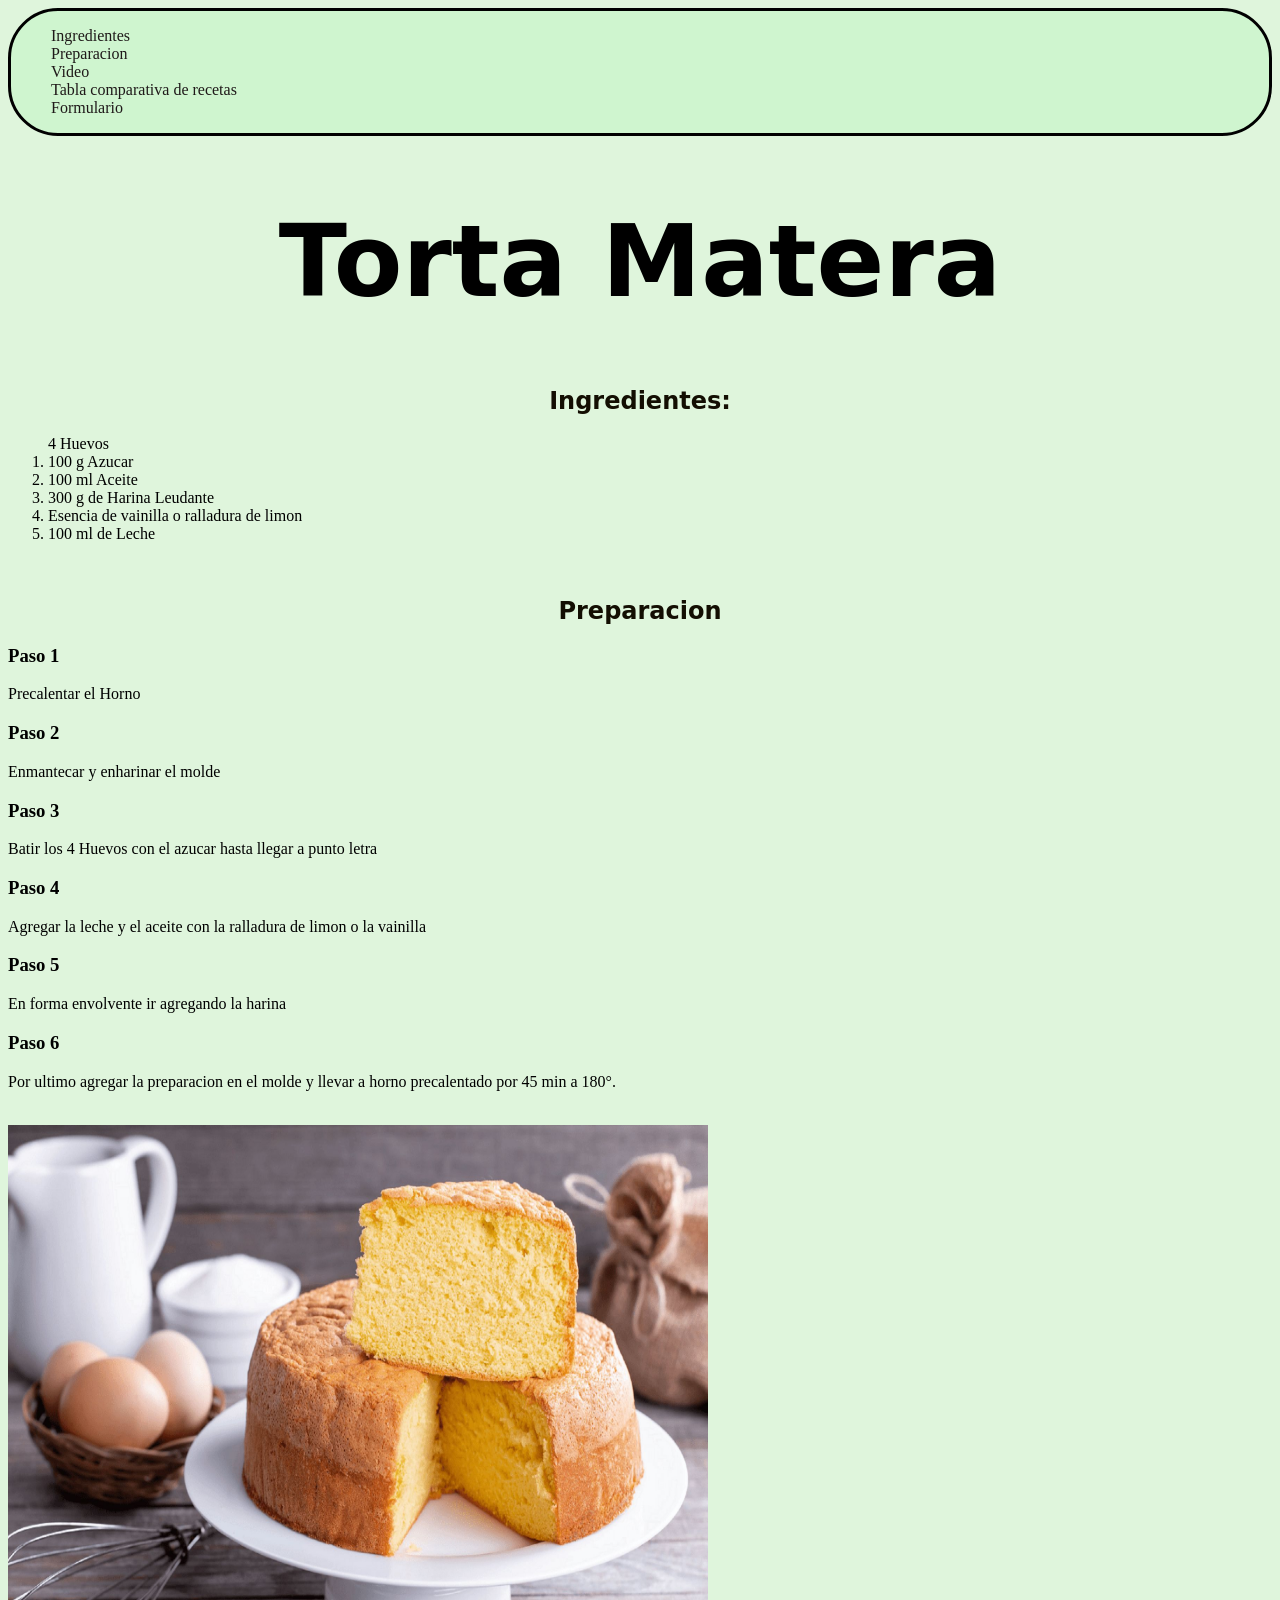
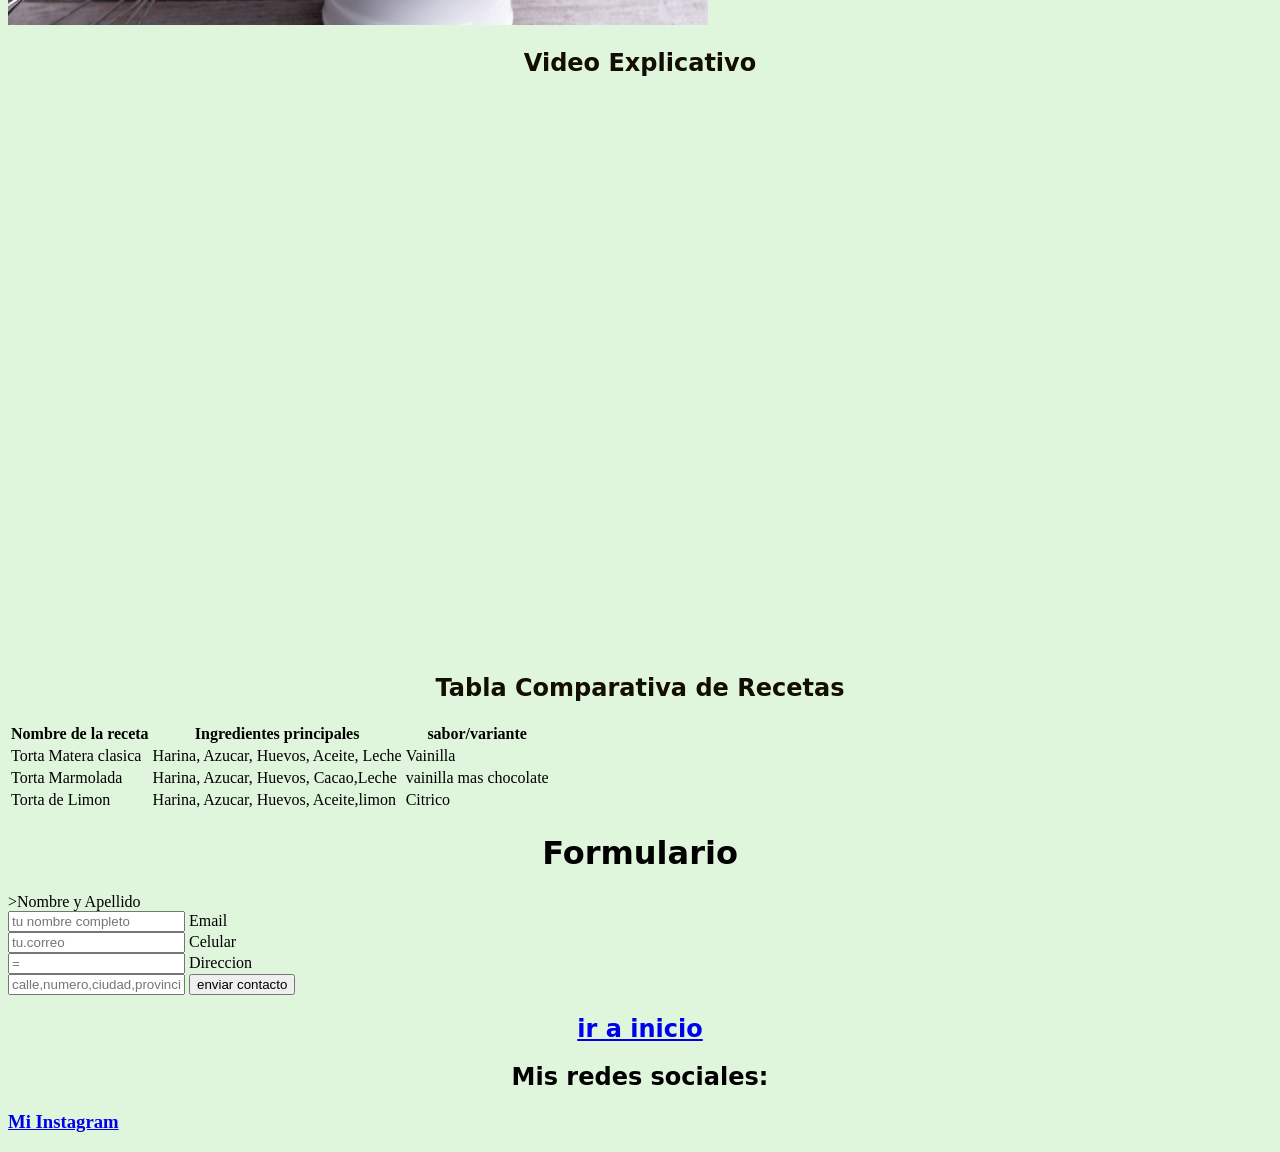
==== index.html @ 9e8b5de4 "feat: estilisacion del nav" ====
<!DOCTYPE html>
<html lang="en">
<head>
    <meta charset="UTF-8">
    <meta name="viewport" content="width=device-width, initial-scale=1.0">
    <title>Antojitos</title>
    <link rel="stylesheet"href="style.css">
       <link rel="preconnect" href="https://fonts.googleapis.com">
<link rel="preconnect" href="https://fonts.gstatic.com" crossorigin>
<link href="https://fonts.googleapis.com/css2?family=Manrope:wght@200..800&display=swap" rel="stylesheet">

</head>
<body>
    <header id="Ini">
        <nav class="lista">
        <ul>
            <li><a href="#ingredientes">Ingredientes</a></li>
            <li><a href="#paso1">Preparacion</a></li>
            <li><a href="#video">Video</a></li>
            <li><a href="#tabla">Tabla comparativa de recetas</a></li>
            <li><a href="#formulario">Formulario</a></li>
           

        </ul>
    </nav>
    </header>

    <main>
        <h1 class="TM">Torta Matera</h1>
        <section id="Ingredientes">
            <h2>
                Ingredientes:
            </h2>
            <ol
                <li>
                    4 Huevos
                </li>
                <li>
                    100 g Azucar
                </li>
                <li>
                    100 ml Aceite
                </li>
                <li>
                    300 g de Harina Leudante
                </li>
                <li> 
                     Esencia de vainilla o ralladura de limon
                </li>
                <li>
                    100 ml de Leche
                </li>
            </ol>

        </section> 
        <br>
        <section id="Paso1">
            <h2>Preparacion</h2>
            <h3>Paso 1</h3>
            <p>
                Precalentar el Horno
            </p>
            <h3>Paso 2</h3>
            <p>
                Enmantecar y enharinar el molde
            </p>
            <h3>Paso 3</h3>
            <p>
                Batir los 4 Huevos con el azucar hasta llegar a punto letra
            </p>
            <h3>Paso 4</h3>
            <p>
                Agregar la leche y el aceite con la ralladura de limon o la vainilla
            </p>
            <h3>Paso 5</h3>
            <p>
                En forma envolvente ir agregando la harina
            </p>
            <h3>Paso 6</h3>
            <p>
                Por ultimo agregar la preparacion en el molde y llevar a horno precalentado por 45 min a 180°. 
            </p>
            <br> 
            <img src="imagenes/torta matera.jpg" alt="imagen de torta matera" width="700" height="500">
        </section>

        <section id="Video">
            <H2>Video Explicativo</H2>
            
            <iframe width="600" height="500" src="https://www.youtube.com/embed/2aUzrXgsaI8" title="Torta matera FACIL para el Dia del padre con pocos ingredientes" frameborder="0" allow="accelerometer; autoplay; clipboard-write; encrypted-media; gyroscope; picture-in-picture; web-share" referrerpolicy="strict-origin-when-cross-origin" allowfullscreen></iframe>
            <br><br><br><br>
        </section>
        <section id="Tabla">
            <h2> Tabla Comparativa de Recetas</h2>
            <table id="Tabla">
                <tr>
                <th>Nombre de la receta</th>
                <th>Ingredientes principales</th>
                <th>sabor/variante</th>
                </tr>
                <tr>
                <td>Torta Matera clasica</td>
                <td>Harina, Azucar, Huevos, Aceite, Leche</td>
                <td>Vainilla</td>
            </tr>
            <tr>
                <td>Torta Marmolada</td>
                <td>Harina, Azucar, Huevos, Cacao,Leche</td>
                <td>vainilla mas chocolate</td>
            </tr>
            <tr>
            <td>Torta de Limon</td>
            <td>Harina, Azucar, Huevos, Aceite,limon</td>
            <td>Citrico</td>
            </tr>
            </table>
        </section>
        <head> 
            <title>Formulario</title>
        </head>
        <body>
            <h1>Formulario</h1>
            <form action="#"method="post">
        
                ><label for="nombre_apellido">Nombre y Apellido</label><br>
                <input type="text"id="nombre_apellido" name="nombre_apellido" placeholder="tu nombre completo" requited>
        
                <label for="email">Email</label><br>
                <input type="email id="email" name="email" placeholder="tu.correo"@emplo.com" requered>
            
                <label for="celular">Celular</label><br>
                <input type="tel"id="celular" name="celular" placeholder="="ej:+5491112345678">
            
                <label for= "direccion">Direccion</label><br>
                <input type="text" id="=direccion" name="direccion" placeholder="calle,numero,ciudad,provincia">
            
            <input type="submit" value="enviar contacto">

    </form>
            </main>

        </body>
    

    <footer>
    
        <H2><a href="#Ini">ir a inicio</a></H2>
        <H2>Mis redes sociales:</H2>
        <H3><a href="https://www.instagram.com/natycsoto?igsh=Y2Ryb3FhNHZneHpi" target="_blan">Mi Instagram</a></H3>
      

    </footer>
    
</body>
</html>
---- style.css ----
:root {
--colorprimario: beige;
--colorfondo:rgb(223, 245, 220);
--letratitulo:system-ui, -apple-system, BlinkMacSystemFont, 'Segoe UI', Roboto, Oxygen, Ubuntu, Cantarell, 'Open Sans', 'Helvetica Neue', sans-serif

}

body{
    background-color:var(--colorfondo);/*usando la variable para el color de fondo*/
}
h1, h2 {
    color:black;
    text-align: center;
    font-family:var(--letratitulo);
}
main h2{
    color: rgb(19, 14, 2);
    font-family:var(--letratitulo);
}

h3{
    color: black;
    text-align:left;
}
  p{
    text-align:justify;
}

.TM { 
    font-family: "Manufacturing Consent", system-ui;
    text-align: center;
    font-size: 100px;
    
}

header {
    background-color:rgb(207, 245, 207);
    border-radius:  50px;
    border-style: solid;

}
.lista ul{
    color:#1f1919;
    list-style: none;

}
.lista li{
    color: #1f1919;
}
.lista a{
    text-decoration: none;
    color:#1f1919;

}
.lista a:hover {
    cursor: pointer;
    color: blue;
}
#Tabla th {
    border-color: blueviolet;
    border-width: 5px;

}
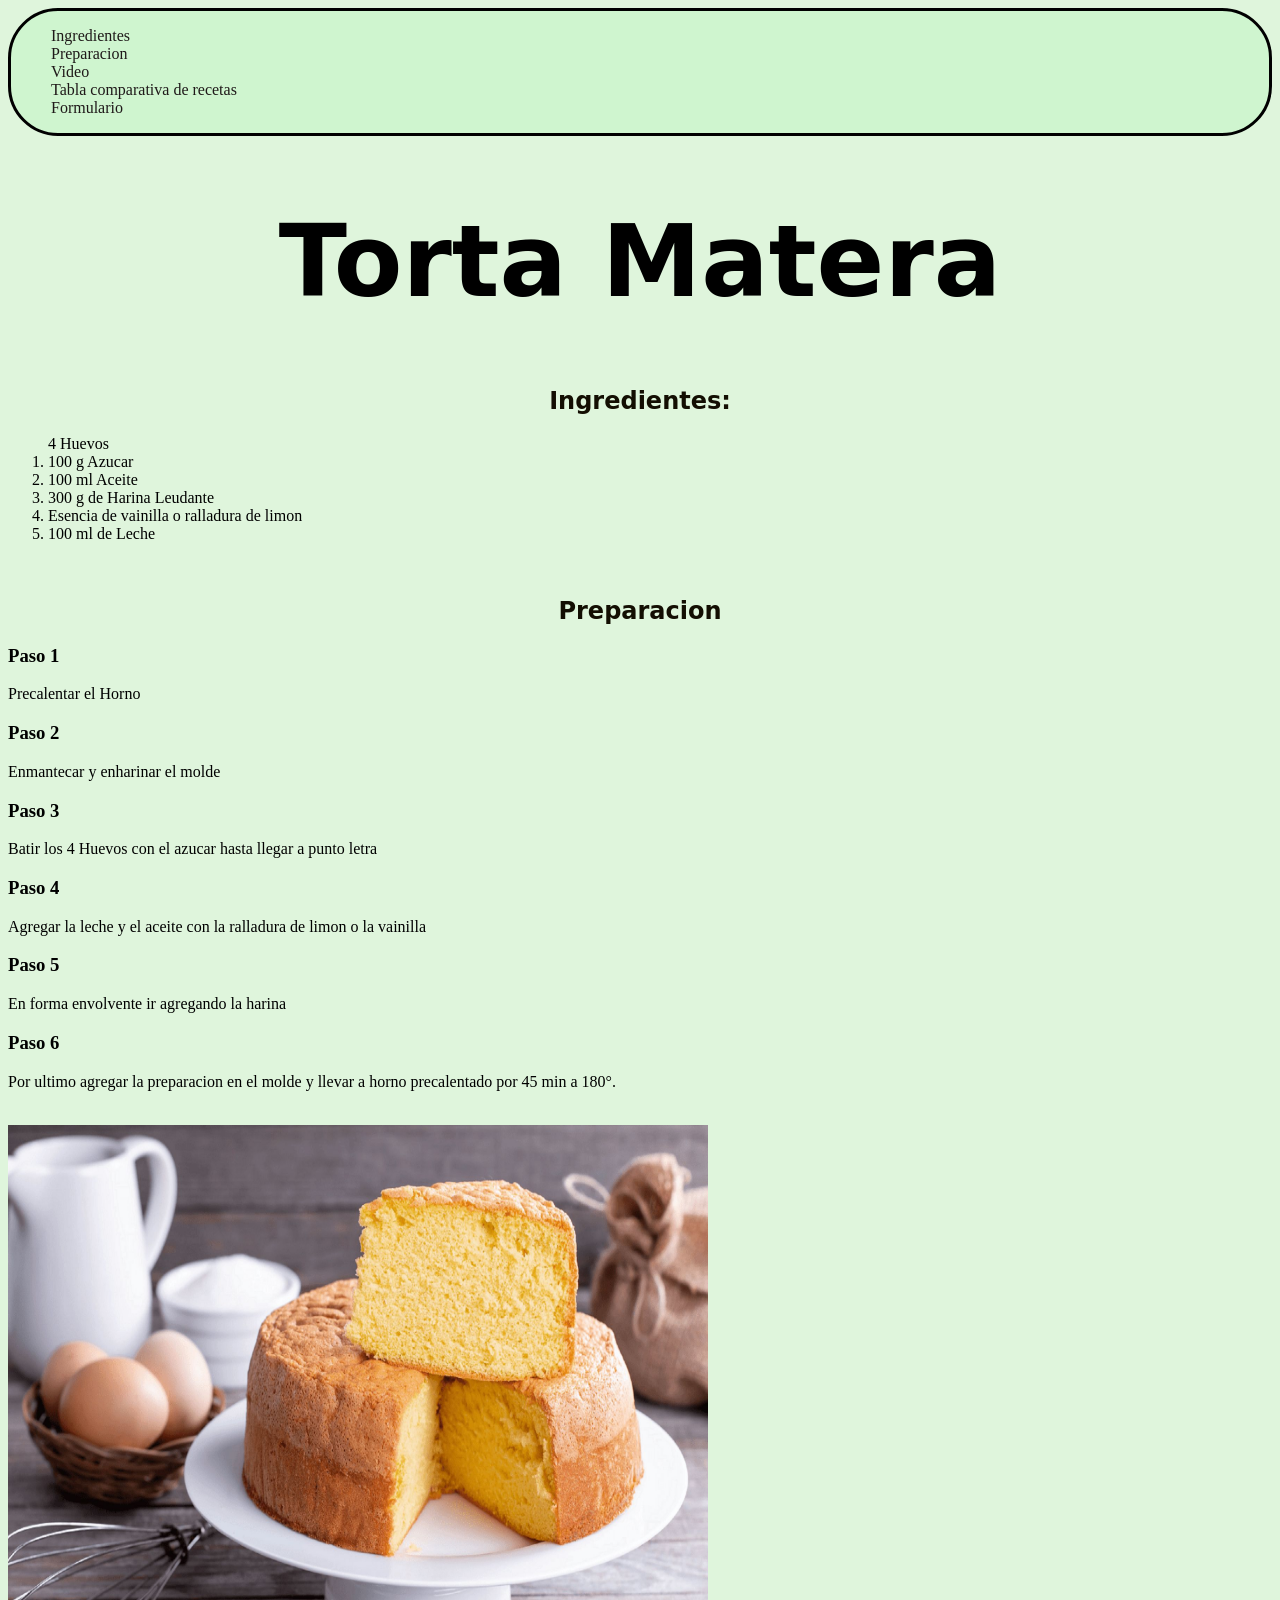
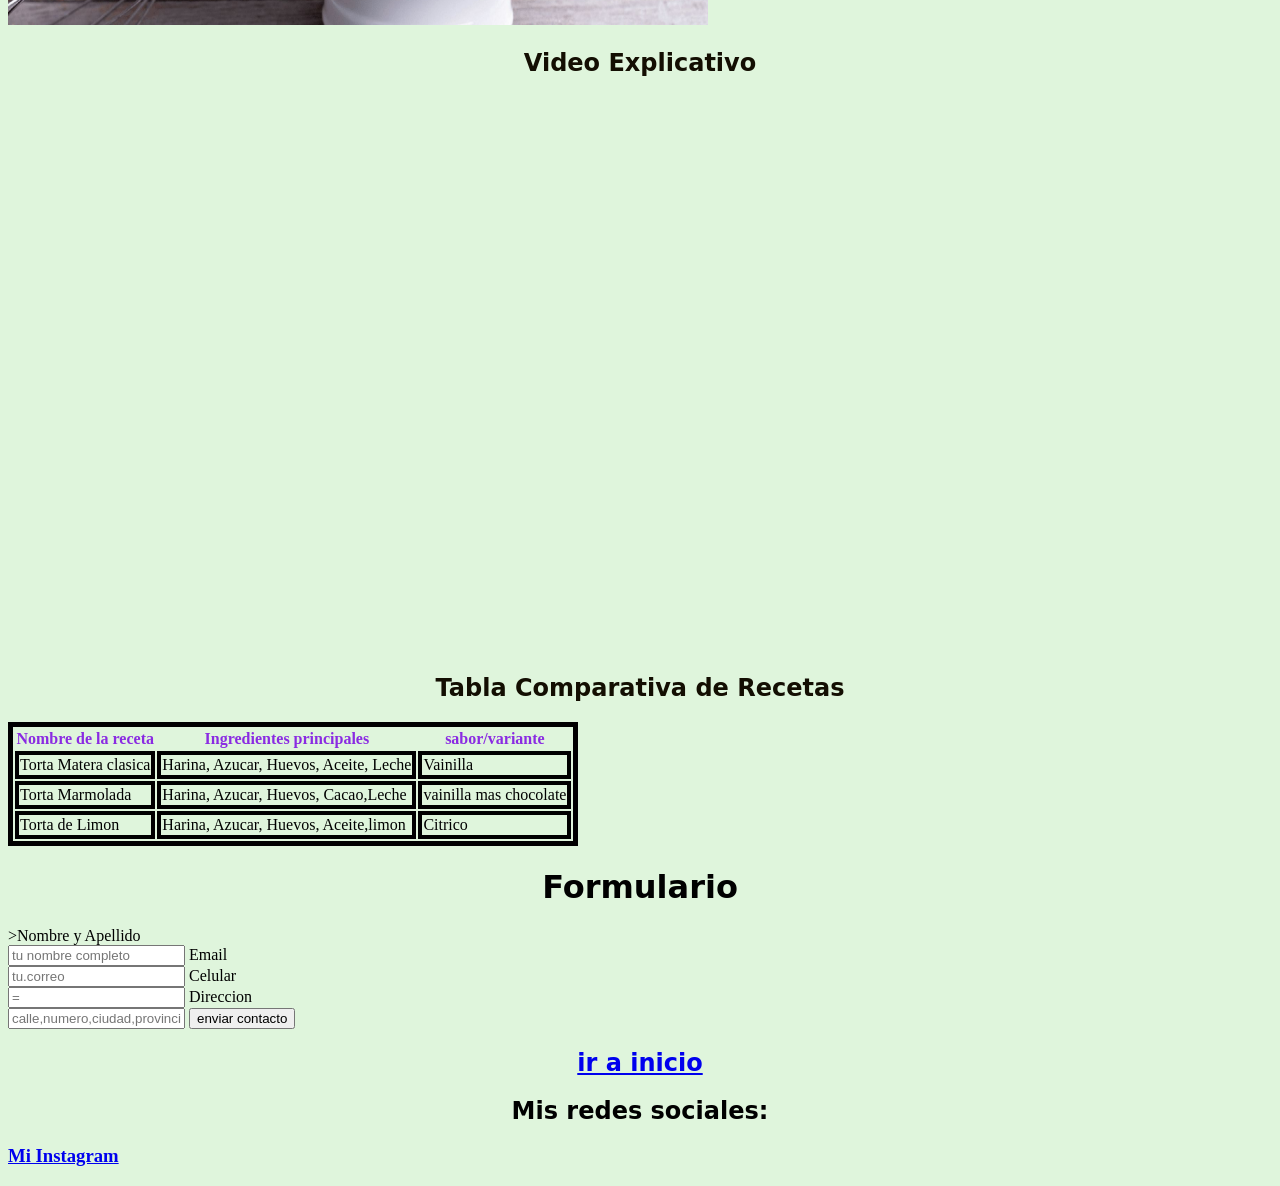
==== commit bc7d31a4: "feat:estilice tabla" ====
--- a/index.html
+++ b/index.html
@@ -94,7 +94,7 @@
         </section>
         <section id="Tabla">
             <h2> Tabla Comparativa de Recetas</h2>
-            <table id="Tabla">
+            <table id="tabla">
                 <tr>
                 <th>Nombre de la receta</th>
                 <th>Ingredientes principales</th>
--- a/style.css
+++ b/style.css
@@ -56,8 +56,18 @@
     cursor: pointer;
     color: blue;
 }
-#Tabla th {
-    border-color: blueviolet;
-    border-width: 5px;
+#tabla {
+    border-color: blue;
+    border:5px solid;
 
-}+}
+#tabla th{
+    color:blueviolet;
+    border: 5px;    
+}
+#tabla td,th{ 
+    border-bottom: 4px solid black;
+    border-top: 4px solid black;
+    border-left: 4px solid black;
+    border-right: 4px solid black;
+}
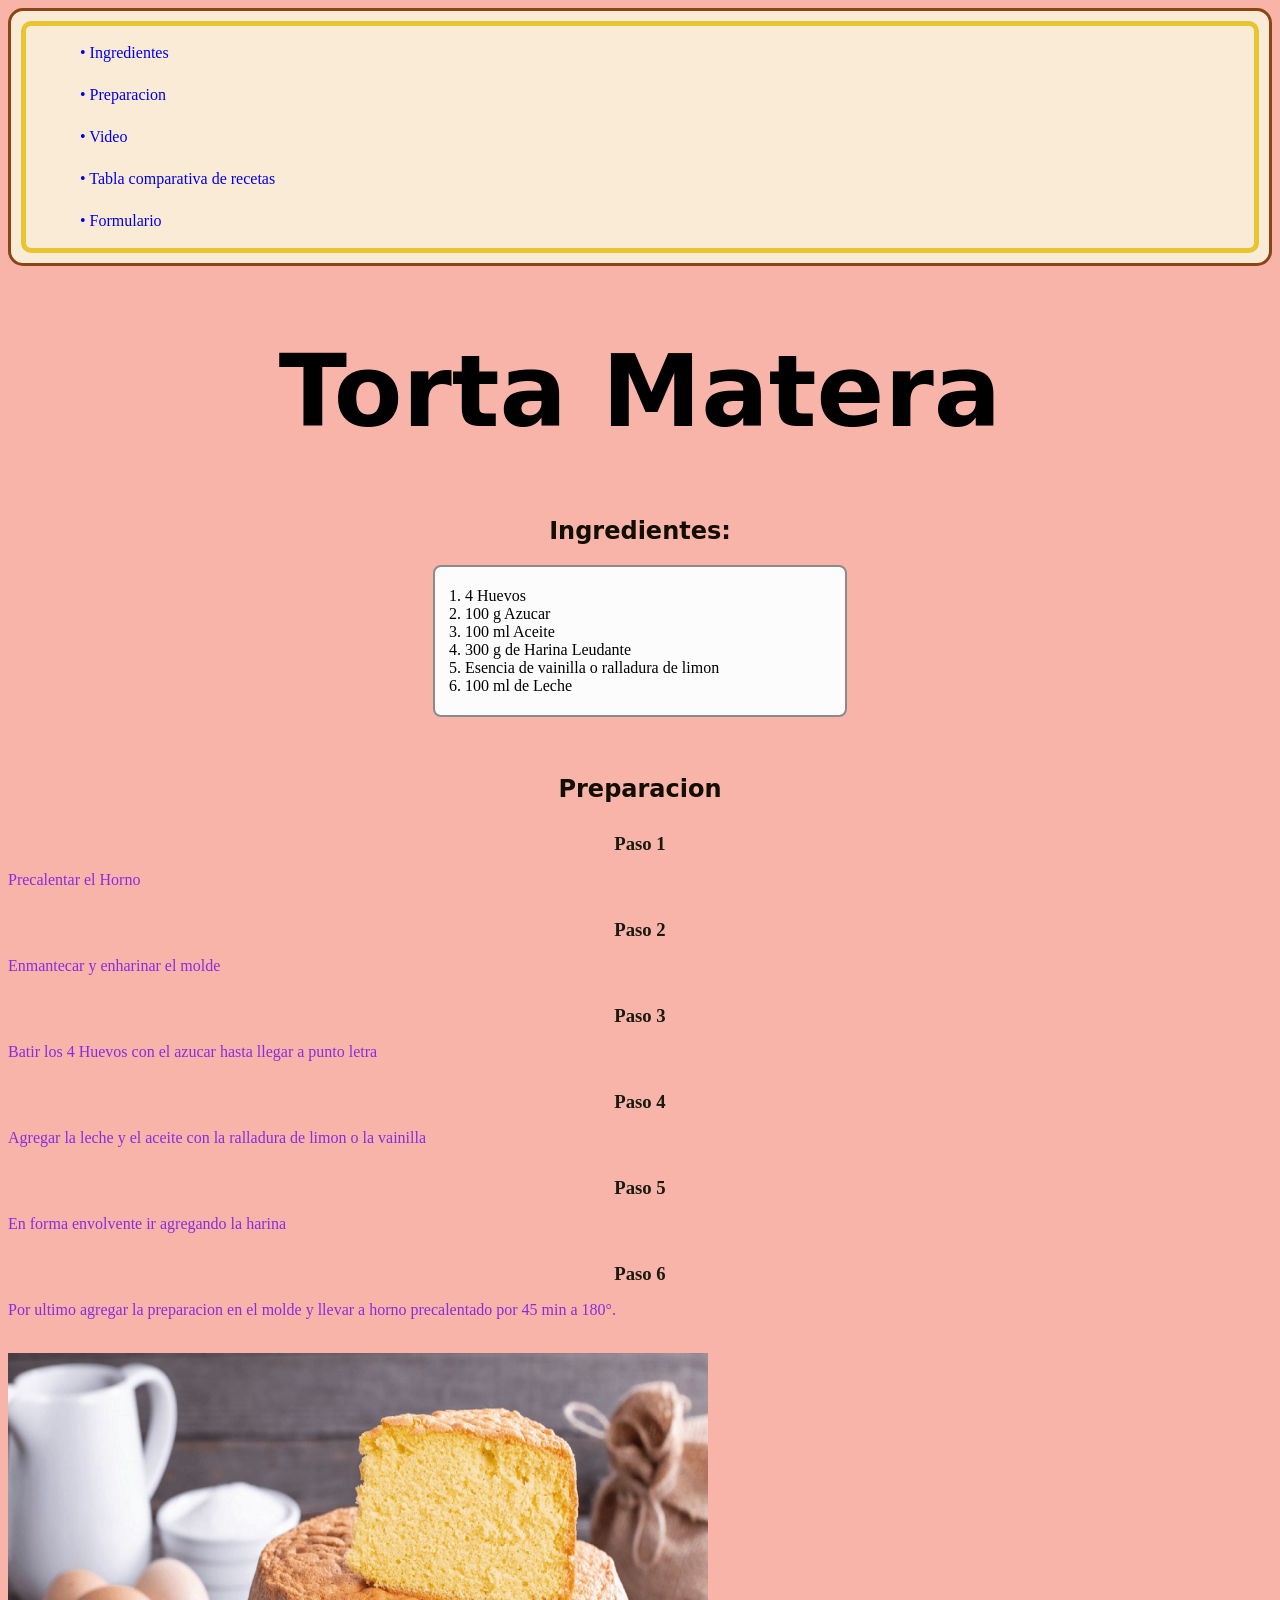
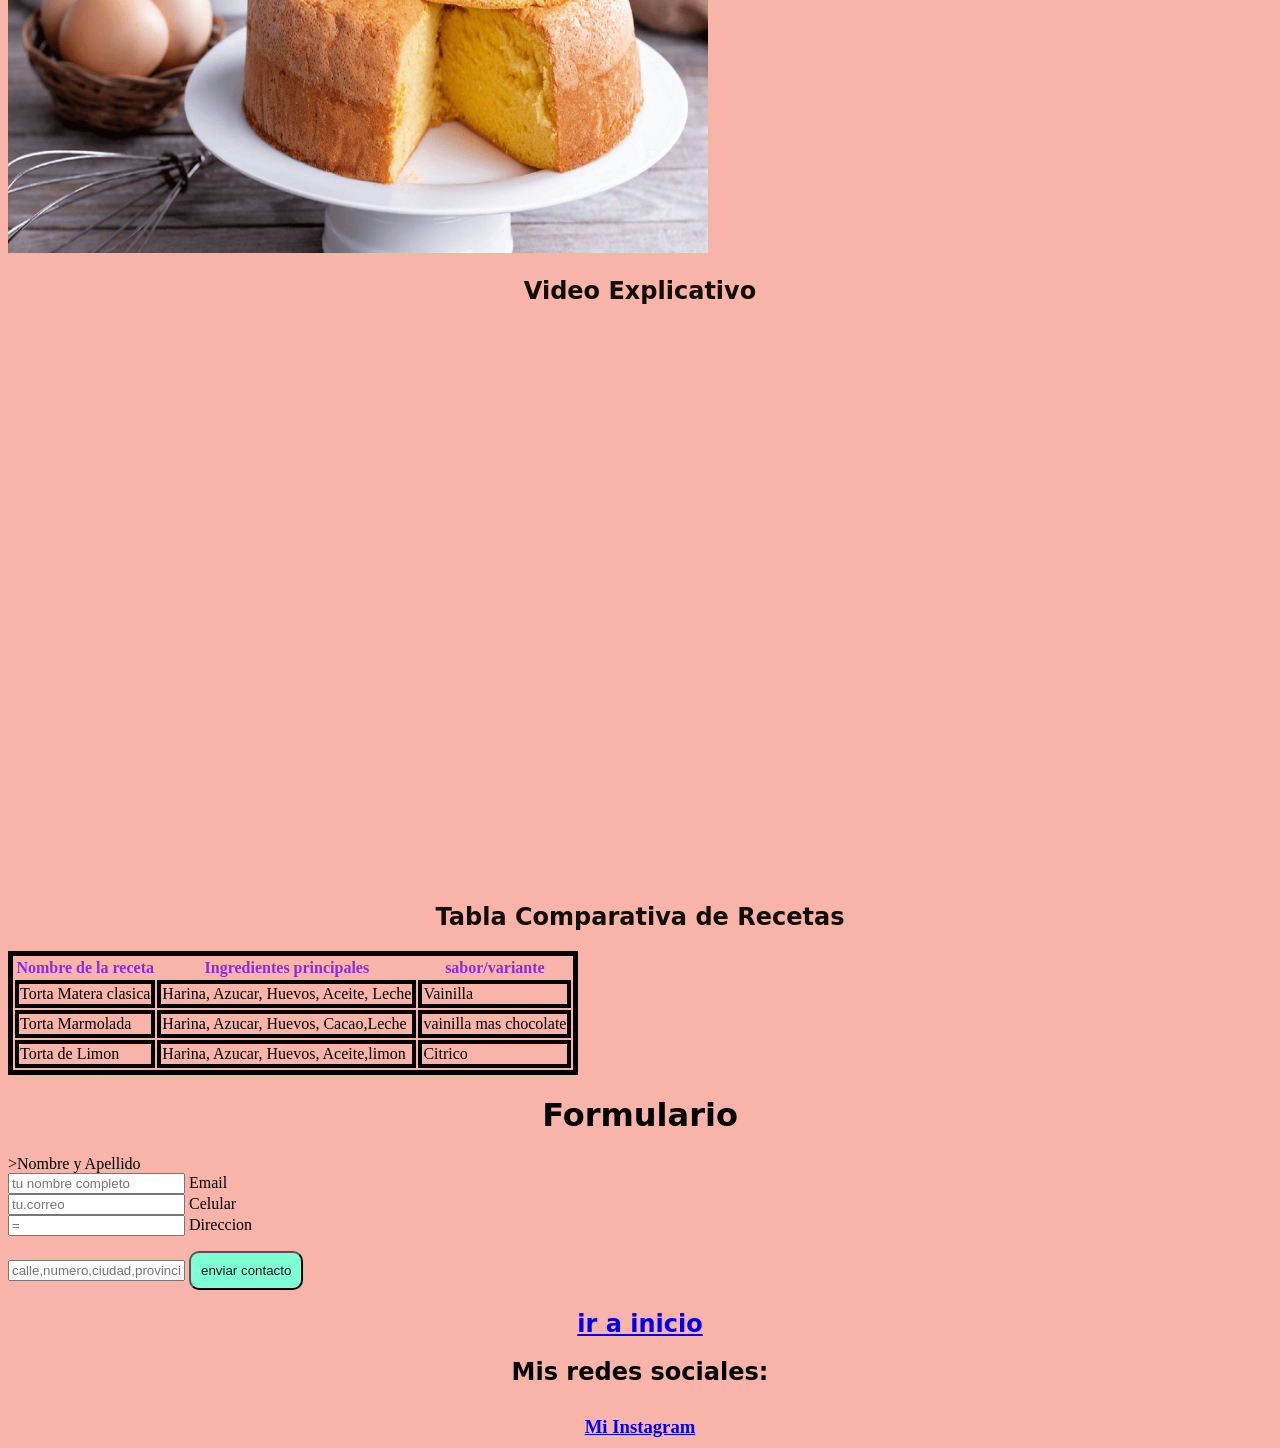
==== commit 8e4124bf: "feat estice lista, realicw bordes y centra" ====
--- a/index.html
+++ b/index.html
@@ -16,11 +16,11 @@
     <header id="Ini">
         <nav class="lista">
         <ul>
-            <li><a href="#ingredientes">Ingredientes</a></li>
-            <li><a href="#paso1">Preparacion</a></li>
-            <li><a href="#video">Video</a></li>
-            <li><a href="#tabla">Tabla comparativa de recetas</a></li>
-            <li><a href="#formulario">Formulario</a></li>
+            <li><a href="#ingredientes">&bull; Ingredientes</a></li>
+            <li><a href="#paso1">&bull; Preparacion</a></li>
+            <li><a href="#video">&bull; Video</a></li>
+            <li><a href="#tabla">&bull; Tabla comparativa de recetas</a></li>
+            <li><a href="#formulario">&bull; Formulario</a></li>
            
 
         </ul>
@@ -30,10 +30,8 @@
     <main>
         <h1 class="TM">Torta Matera</h1>
         <section id="Ingredientes">
-            <h2>
-                Ingredientes:
-            </h2>
-            <ol
+            <h2>Ingredientes:</h2>
+            <ol>
                 <li>
                     4 Huevos
                 </li>
@@ -136,7 +134,7 @@
                 <label for= "direccion">Direccion</label><br>
                 <input type="text" id="=direccion" name="direccion" placeholder="calle,numero,ciudad,provincia">
             
-            <input type="submit" value="enviar contacto">
+            <input type="submit" value="enviar contacto" class="boton">
 
     </form>
             </main>
--- a/style.css
+++ b/style.css
@@ -1,8 +1,8 @@
-:root {
---colorprimario: beige;
---colorfondo:rgb(223, 245, 220);
+:root {/*lugar donde define variable*/
+--colorprimario: rgb(14, 221, 49);/*variables donde guardo color principal */
+--colorfondo:rgba(236, 47, 14, 0.356);/*guarda color de fondo de la pagina*/
 --letratitulo:system-ui, -apple-system, BlinkMacSystemFont, 'Segoe UI', Roboto, Oxygen, Ubuntu, Cantarell, 'Open Sans', 'Helvetica Neue', sans-serif
-
+/*guarda la fuente que se usa para los titulos*/
 }
 
 body{
@@ -17,53 +17,84 @@
     color: rgb(19, 14, 2);
     font-family:var(--letratitulo);
 }
+ol{
+    
+    background-color: #fcfcfc;
+    border: 2px solid #8b8b8b;
+    border-radius: 8px;
+    max-width: 350px;
+    margin:20px auto;
+    padding: 20px 30px;
+    box-shadow:0px 4px 8px rgba(0,0,0,0,1);
+}
 
 h3{
-    color: black;
-    text-align:left;
+    color: #020a02e7;
+    text-align: center;
+    margin-top: 30px;
+    margin-bottom: 10px;
 }
   p{
     text-align:justify;
+    color: blueviolet;
+
 }
 
-.TM { 
+.TM { /*clases*/
     font-family: "Manufacturing Consent", system-ui;
     text-align: center;
     font-size: 100px;
-    
 }
 
+
 header {
-    background-color:rgb(207, 245, 207);
-    border-radius:  50px;
-    border-style: solid;
+    background-color:antiquewhite;
+    border-radius:  15px;
+    border:saddlebrown solid ;
+   
 
 }
+
 .lista ul{
-    color:#1f1919;
+    color:hsl(325, 86%, 52%);
     list-style: none;
+    border: 5px solid #e7c52e;
+    border-radius: 10px;
+    margin: 10px; 
+
+
 
 }
 .lista li{
-    color: #1f1919;
+    color: hsl(22, 85%, 45%);
+    margin: 12px 0;
 }
 .lista a{
     text-decoration: none;
-    color:#1f1919;
+    color:#1f1919
+    font-size: 16px;
+    padding: 6px 14px;
+    display: inline-block;
+
+    
 
 }
 .lista a:hover {
     cursor: pointer;
-    color: blue;
+    color: #555;
+    
+
 }
 #tabla {
     border-color: blue;
     border:5px solid;
+    
 
 }
 #tabla th{
     color:blueviolet;
-    border: 5px;    
+    border: 5px;  
+
 }
 #tabla td,th{ 
     border-bottom: 4px solid black;
@@ -71,3 +102,35 @@
     border-left: 4px solid black;
     border-right: 4px solid black;
 }
+.boton{/*boton con estilo*/
+    background-color: aquamarine;/*color de fondo*/
+    color: #1f1919;/*color de letras*/
+    font-size: 15px/*tamaño de letra*/
+    border: medium;
+    padding: 10px;
+    border-radius: 10px;
+    cursor: pointer;/*que se vea distinto a pasar el cursor*/
+    margin-top: 15px;
+    font-weight: 500;
+    transition: all 0.3s ease;/*efecto suave al cambiar estilo*/
+}
+.boton:hover{
+    background-color: :rgb(12,85,150);
+    transform: translateY(-3P);/*sube un poquito el boton*/
+}
+.boton:active{
+    transform: translateY(0);/*baja*/
+}
+   
+
+   
+
+
+
+
+    }
+
+
+
+
+}
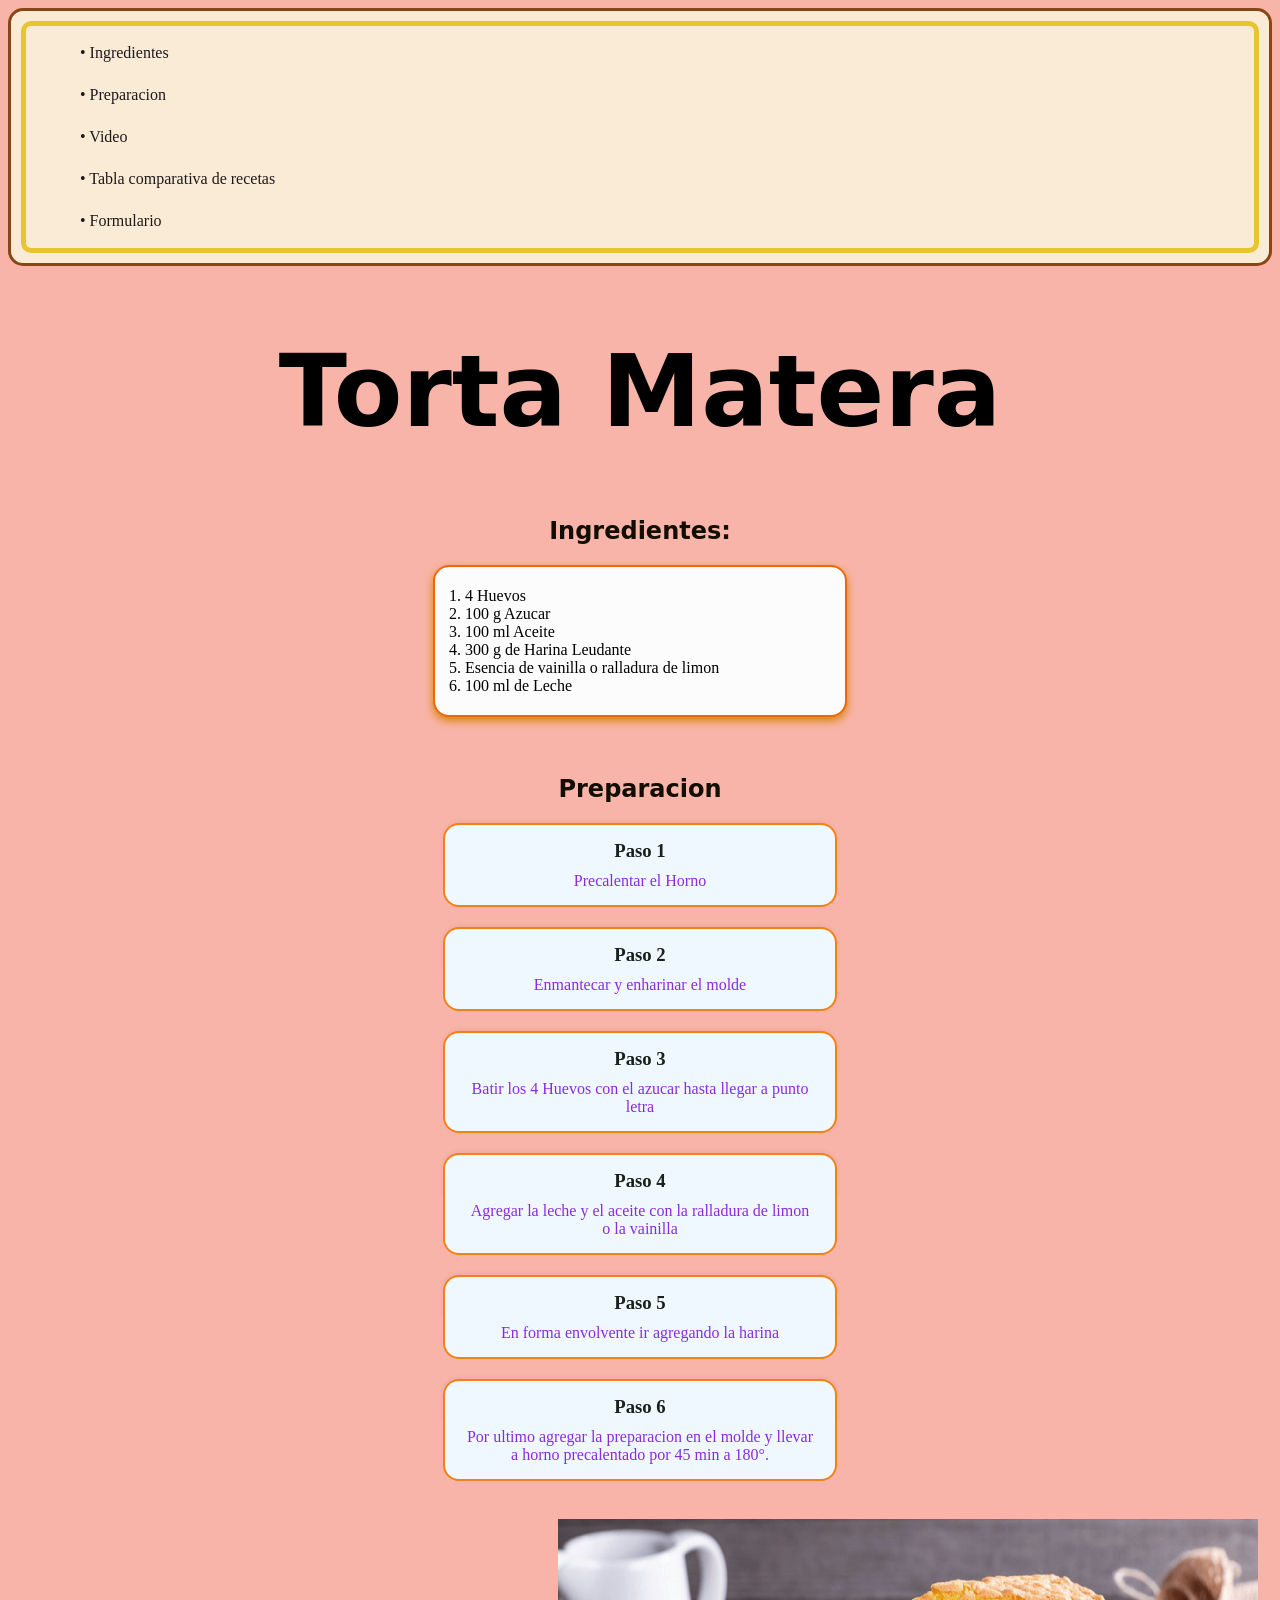
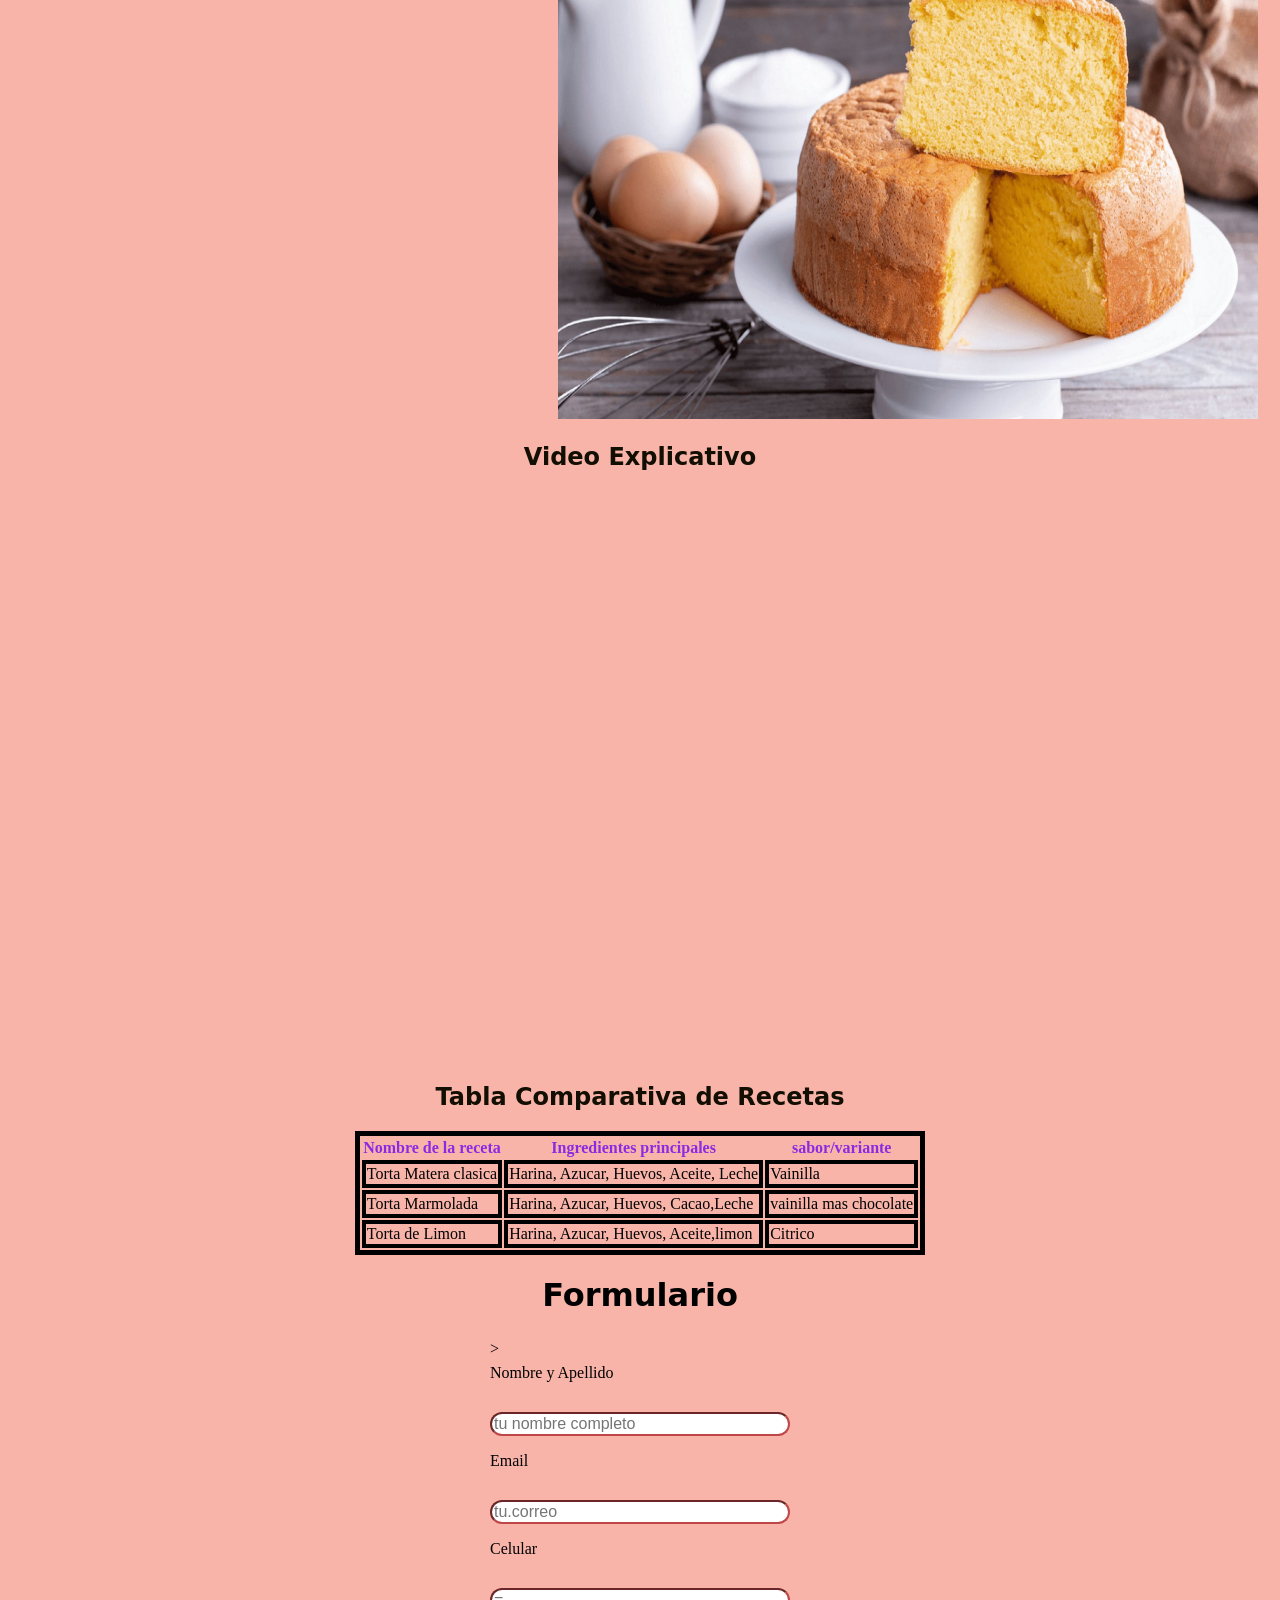
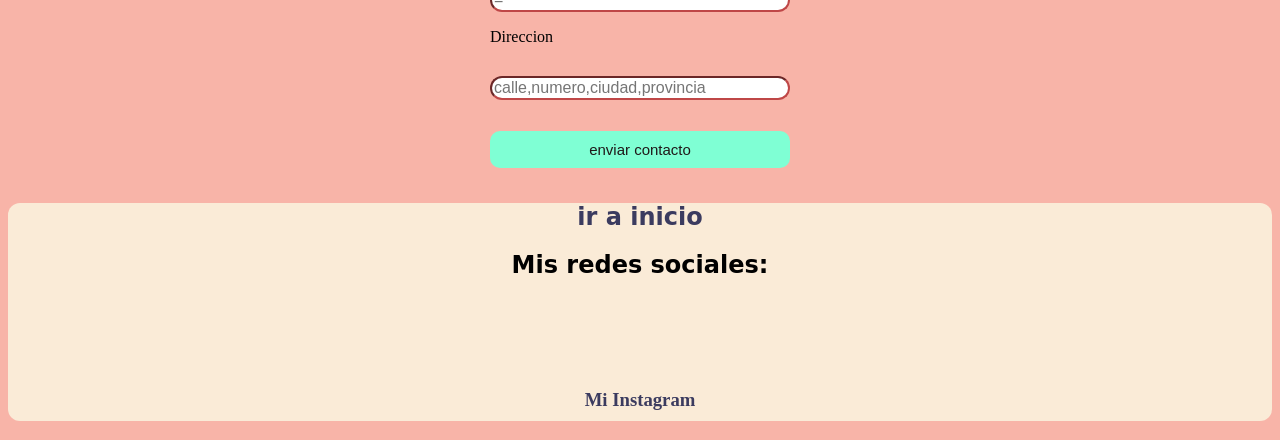
==== commit 0c160931: "featcentramos tablas, imagen y video,diseño de footer" ====
--- a/index.html
+++ b/index.html
@@ -54,6 +54,7 @@
 
         </section> 
         <br>
+        <div id="diseño-de-paso">
         <section id="Paso1">
             <h2>Preparacion</h2>
             <h3>Paso 1</h3>
@@ -80,8 +81,9 @@
             <p>
                 Por ultimo agregar la preparacion en el molde y llevar a horno precalentado por 45 min a 180°. 
             </p>
+            </div>
             <br> 
-            <img src="imagenes/torta matera.jpg" alt="imagen de torta matera" width="700" height="500">
+            <img id="imagen" src="imagenes/torta matera.jpg" alt="imagen de torta matera" width="700" height="500">
         </section>
 
         <section id="Video">
@@ -144,9 +146,9 @@
 
     <footer>
     
-        <H2><a href="#Ini">ir a inicio</a></H2>
+        <H2><a class="enlase" href="#Ini">ir a inicio</a></H2>
         <H2>Mis redes sociales:</H2>
-        <H3><a href="https://www.instagram.com/natycsoto?igsh=Y2Ryb3FhNHZneHpi" target="_blan">Mi Instagram</a></H3>
+        <H3><a class="enlase" href="https://www.instagram.com/natycsoto?igsh=Y2Ryb3FhNHZneHpi" target="_blan">Mi Instagram</a></H3>
       
 
     </footer>
--- a/style.css
+++ b/style.css
@@ -13,29 +13,30 @@
     text-align: center;
     font-family:var(--letratitulo);
 }
-main h2{
+main h2 {
     color: rgb(19, 14, 2);
     font-family:var(--letratitulo);
 }
 ol{
     
     background-color: #fcfcfc;
-    border: 2px solid #8b8b8b;
-    border-radius: 8px;
+    border: 2px solid #ee670d;
+    border-radius: 16px;
     max-width: 350px;
     margin:20px auto;
     padding: 20px 30px;
-    box-shadow:0px 4px 8px rgba(0,0,0,0,1);
+    box-shadow:0px 4px 8px rgb(216, 132, 7);
 }
 
 h3{
     color: #020a02e7;
     text-align: center;
-    margin-top: 30px;
-    margin-bottom: 10px;
+    margin-top: 100px;
+    padding: 10px 10px;
+
 }
   p{
-    text-align:justify;
+    text-align:center;   
     color: blueviolet;
 
 }
@@ -71,7 +72,7 @@
 }
 .lista a{
     text-decoration: none;
-    color:#1f1919
+    color:#1f1919;
     font-size: 16px;
     padding: 6px 14px;
     display: inline-block;
@@ -88,6 +89,8 @@
 #tabla {
     border-color: blue;
     border:5px solid;
+    margin: 0 auto;
+
     
 
 }
@@ -101,11 +104,12 @@
     border-top: 4px solid black;
     border-left: 4px solid black;
     border-right: 4px solid black;
+
 }
 .boton{/*boton con estilo*/
     background-color: aquamarine;/*color de fondo*/
     color: #1f1919;/*color de letras*/
-    font-size: 15px/*tamaño de letra*/
+    font-size: 15px;/*tamaño de letra*/
     border: medium;
     padding: 10px;
     border-radius: 10px;
@@ -115,22 +119,65 @@
     transition: all 0.3s ease;/*efecto suave al cambiar estilo*/
 }
 .boton:hover{
-    background-color: :rgb(12,85,150);
+    background-color:rgb(12,85,150);
     transform: translateY(-3P);/*sube un poquito el boton*/
 }
 .boton:active{
     transform: translateY(0);/*baja*/
 }
+ #Paso1 h3,#Paso2 h3,#Paso3 h3,#Paso4 h3, #Paso4 h3,#Paso5 h3,#Paso6 h3 {
+    background-color: aliceblue;
+    border:2px solid #f38116;
+    border-bottom: none;
+    border-radius: 16px 16px 0 0;
+    max-width: 350px;
+    margin: 20px auto 0 auto;
+    padding: 15px 20px 5px 20px;
+    box-shadow: 0px -2px 5px rgb(0, 0, 0,0.05);
+    text-align: center;
+ }
+#Paso1 p, #Paso2 p, #Paso3 p, #Paso4 p,#Paso5 p, #Paso6 p{
+    background-color: aliceblue;
+    border:2px solid#f38116;
+    border-top: none;
+    border-radius:0 0 16px 16px;
+    max-width: 350px;
+    margin: 0 auto 20px auto;
+    padding: 5px 20px 15px 20px;
+    text-align: center;
+}
    
-
-   
-
-
-
-
-    }
-
-
-
-
-}+#imagen{
+    align-items: center;
+    margin-left: 550px;
+}
+iframe{
+    display: block;
+    margin: 0 auto;
+}
+footer{
+    background-color: antiquewhite;
+    border-radius: 12px;
+}
+.enlase{
+    text-decoration: none;
+    color:rgb(59, 59, 95)
+}
+.enlase:hover {
+    color: rgb(47, 130, 103);
+}
+form{
+    width: 300px;
+    margin: 0 auto;
+    padding: 5px;
+    gap:6px;
+    display: flex;
+    flex-direction: column;
+}
+input{
+    border-radius: 12px;
+    border-color: #bf4747;
+    margin-bottom: 10px;
+    margin-top: 0;
+    font-size: medium;
+}
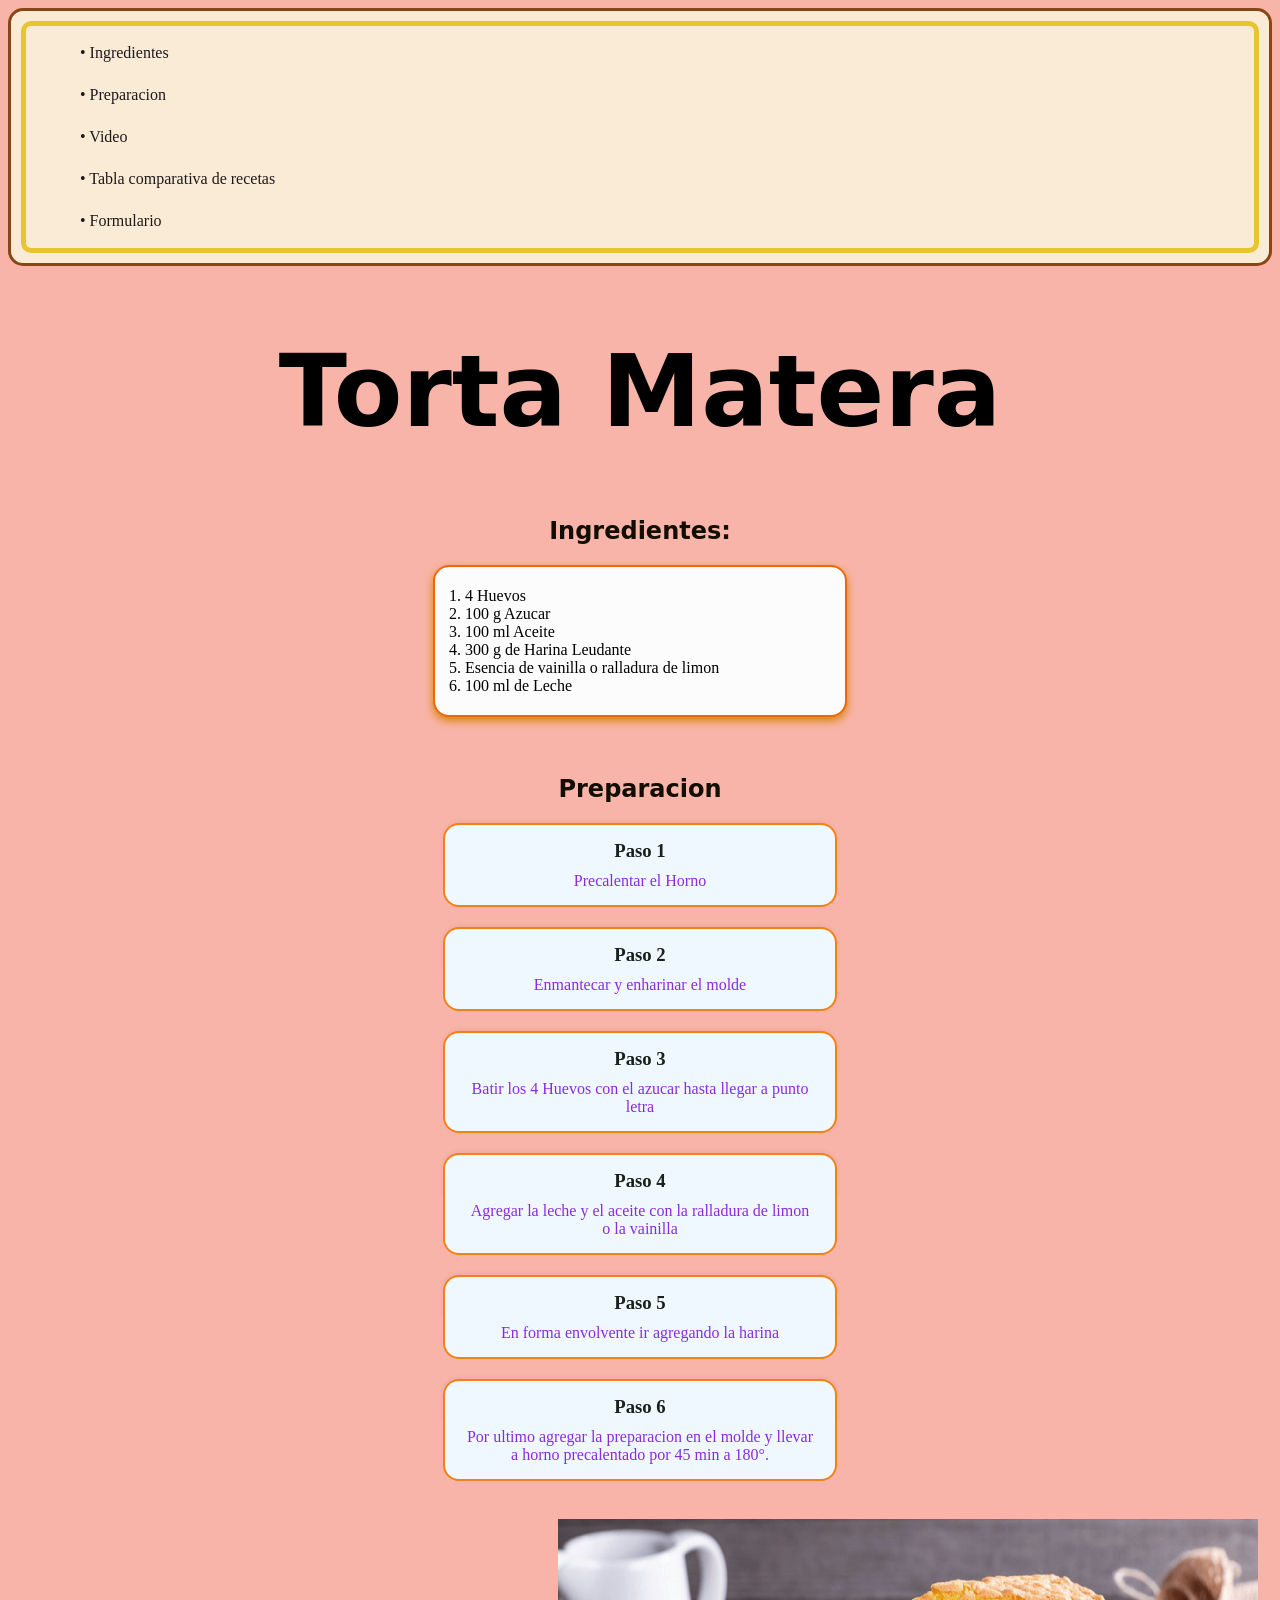
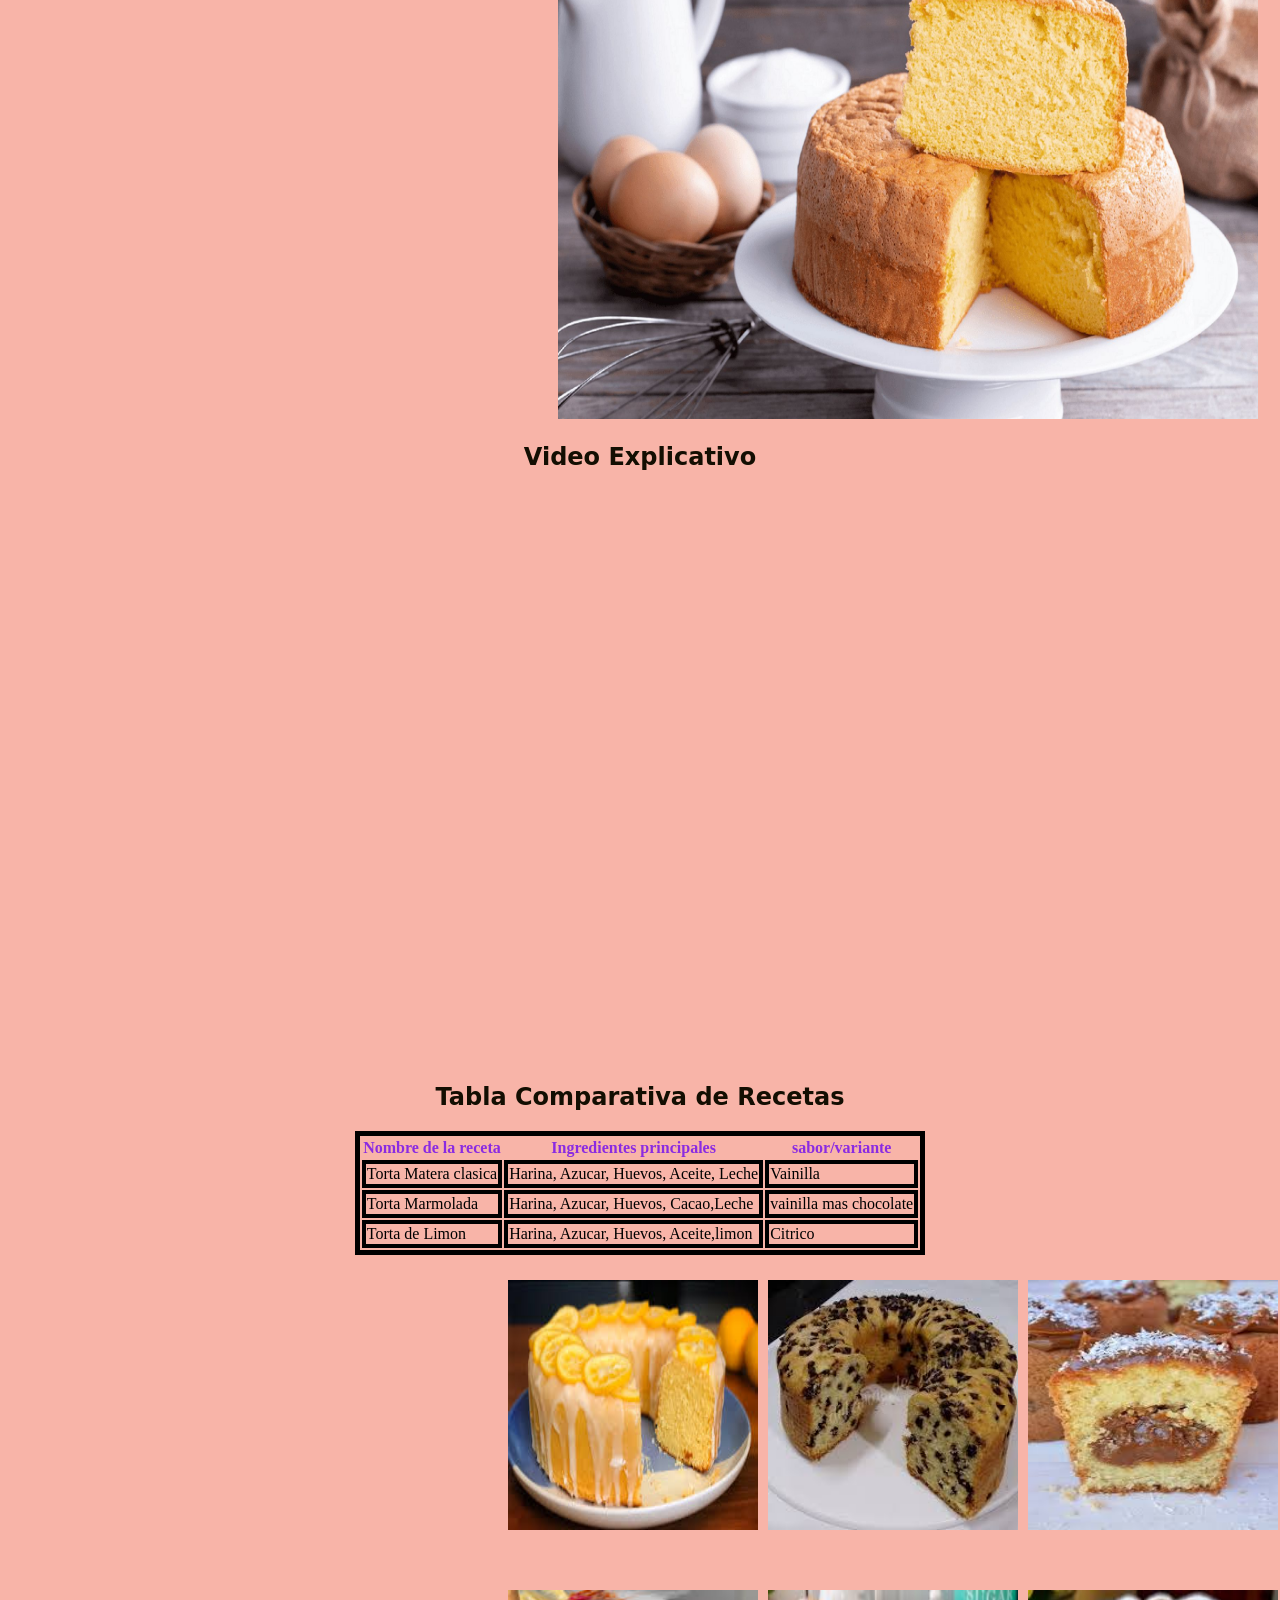
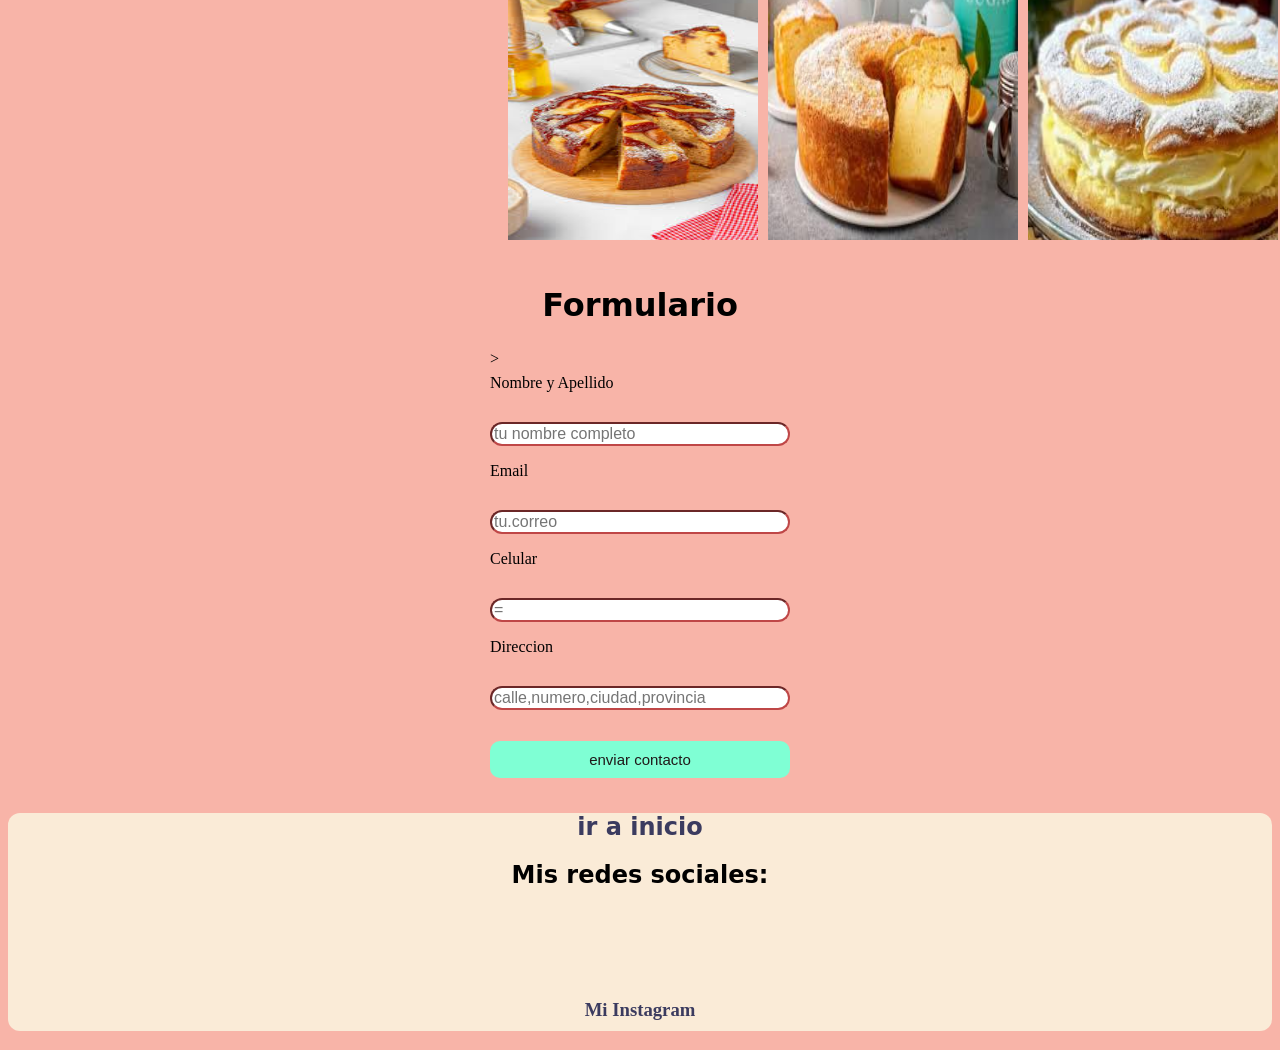
==== commit 8bc664ab: "feat: agrego gañleria de imagenes" ====
--- a/index.html
+++ b/index.html
@@ -116,7 +116,17 @@
             <td>Citrico</td>
             </tr>
             </table>
+
         </section>
+        <section id= "galeria-de-imagenes">
+            <img src="imagenes/torta matera 1.jpg" alt="torta matera de mandarina">
+            <img src="imagenes/torta mater2.jpg" alt="torta matera con chip">
+            <img src="imagenes/tm 3.jpg" alt="torta matera con dulce de leche">
+            <img src="imagenes/tm4.jpg" alt="torta m,atera marmolada">
+            <img src="imagenes/tm5.jpg" alt="torta matera de naranja">
+            <img src="imagenes/tm6.jpg" alt="torta matera con crema">
+
+</section>
         <head> 
             <title>Formulario</title>
         </head>
--- a/style.css
+++ b/style.css
@@ -181,3 +181,19 @@
     margin-top: 0;
     font-size: medium;
 }
+#galeria-de-imagenes{
+    display: grid ;
+    grid-template-columns: repeat(3, auto);
+    align-items: center;
+    margin-left: 500px;
+    gap: 10px;
+    grid-template-rows: 300px 300px; 
+    width: 200px;
+
+    
+
+}
+#galeria-de-imagenes img{
+    width: 250px;
+    height: 250px;
+}
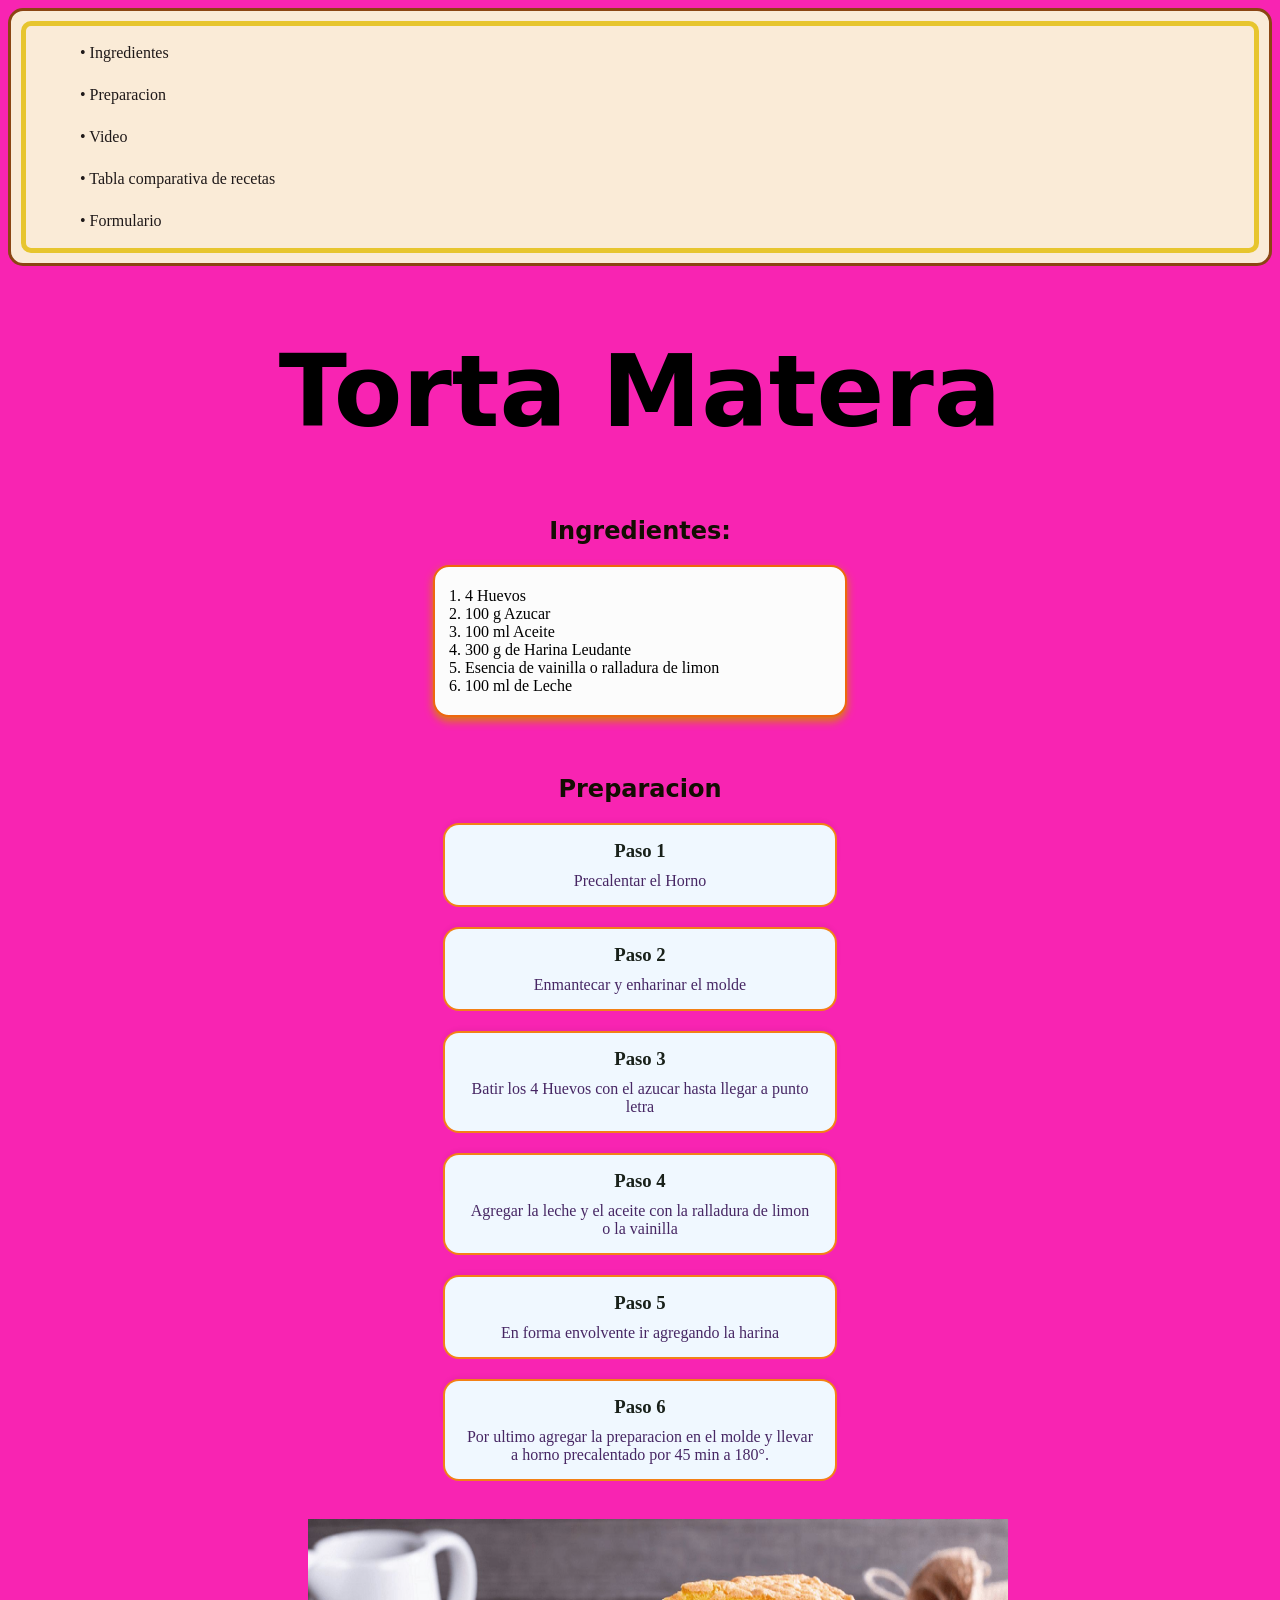
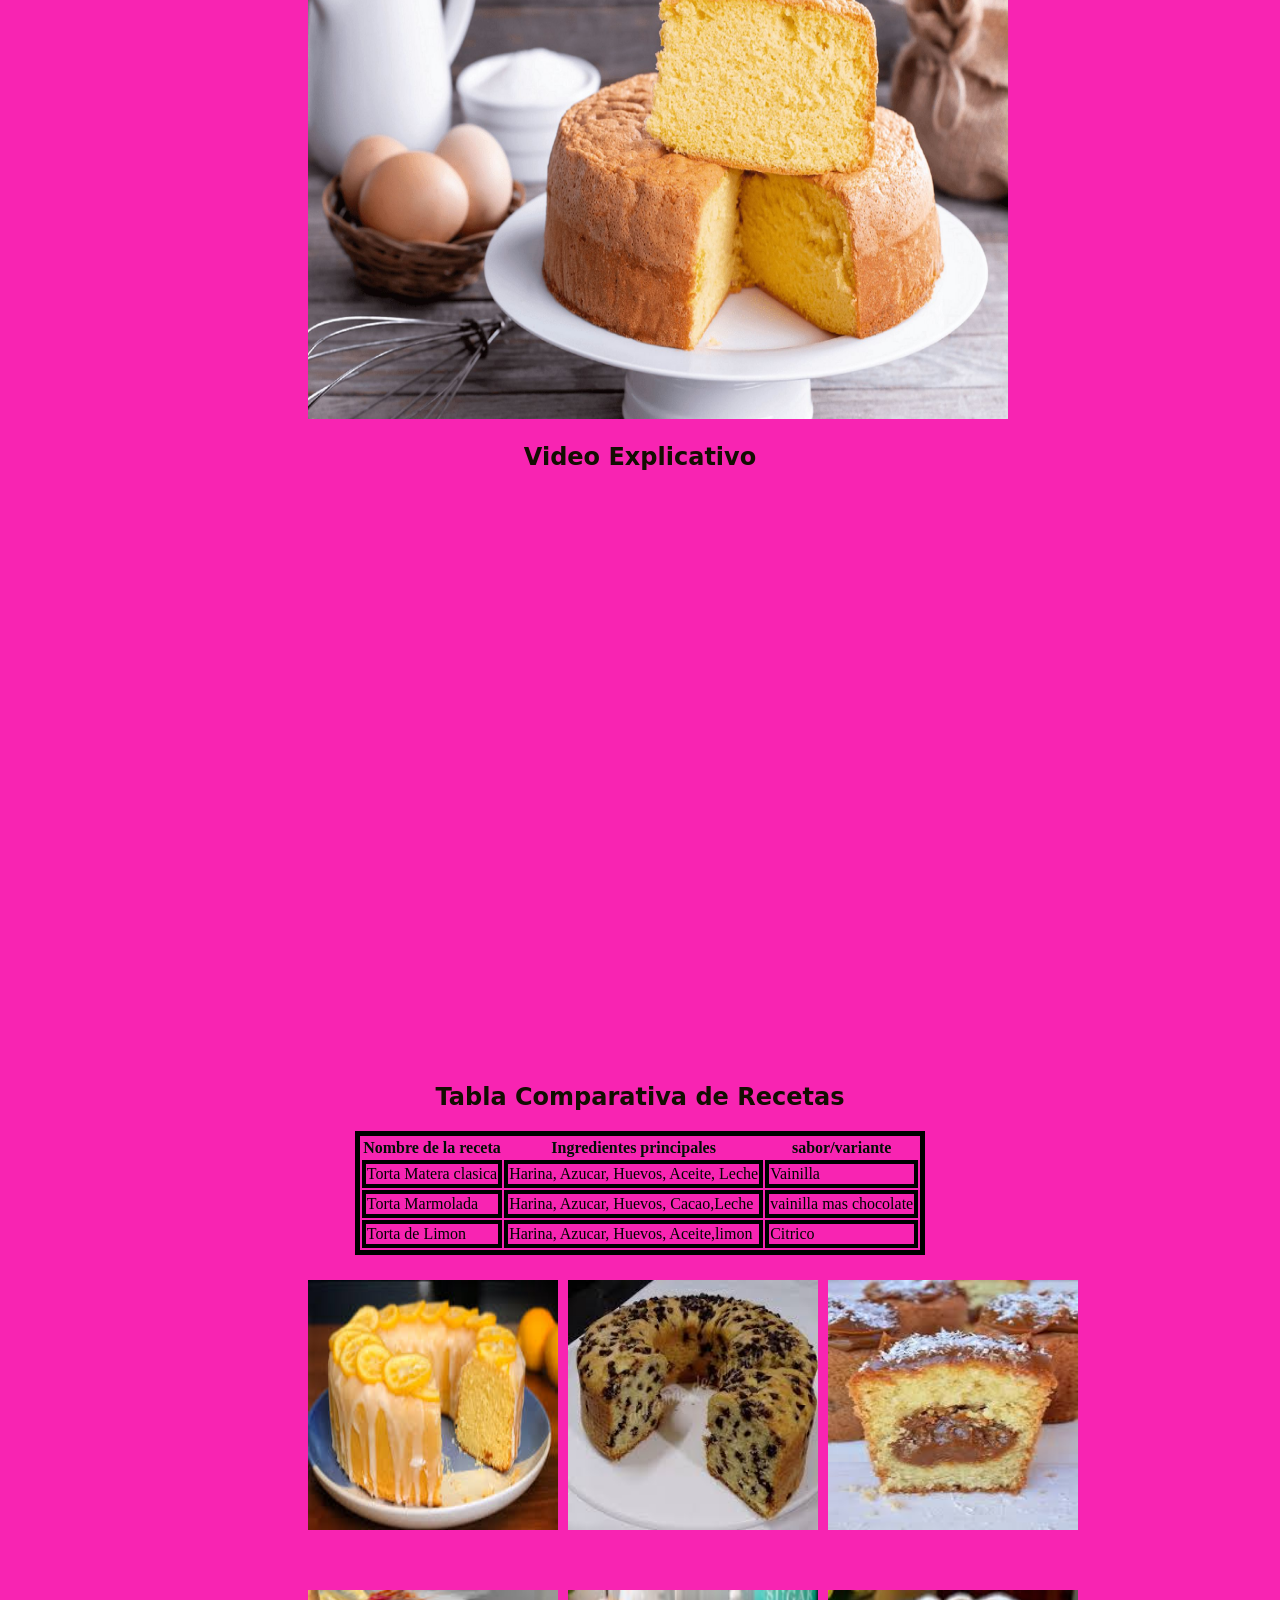
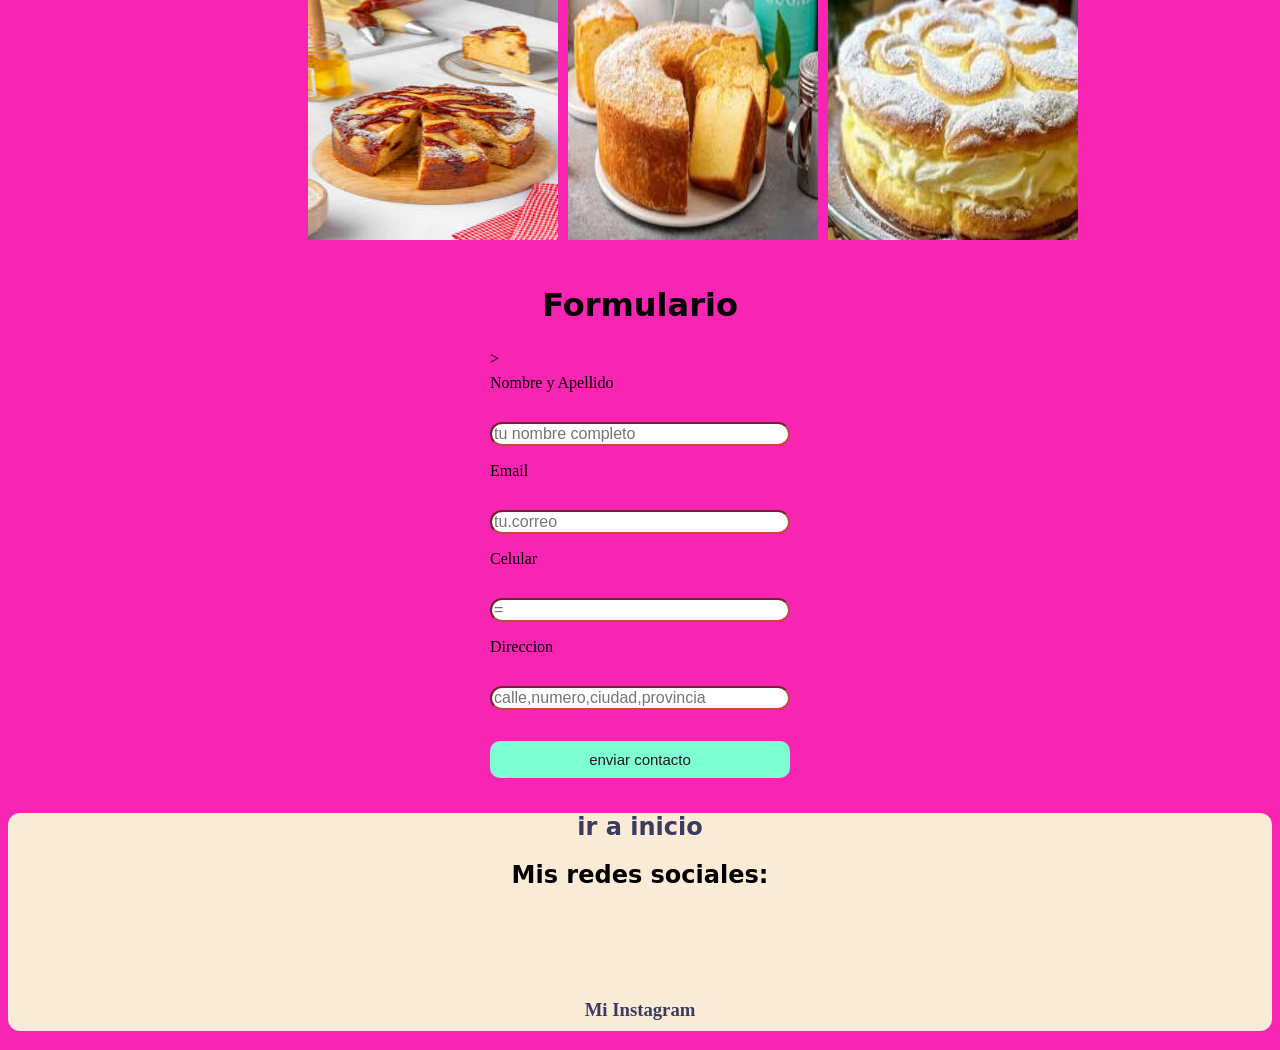
==== commit 758c9cb3: "feat: agrego animaciones css cada imagen de la galeria" ====
--- a/index.html
+++ b/index.html
@@ -119,12 +119,12 @@
 
         </section>
         <section id= "galeria-de-imagenes">
-            <img src="imagenes/torta matera 1.jpg" alt="torta matera de mandarina">
-            <img src="imagenes/torta mater2.jpg" alt="torta matera con chip">
-            <img src="imagenes/tm 3.jpg" alt="torta matera con dulce de leche">
-            <img src="imagenes/tm4.jpg" alt="torta m,atera marmolada">
-            <img src="imagenes/tm5.jpg" alt="torta matera de naranja">
-            <img src="imagenes/tm6.jpg" alt="torta matera con crema">
+            <img src="imagenes/torta matera 1.jpg" alt="torta matera de mandarina" class="img-crecer">
+            <img src="imagenes/torta mater2.jpg" alt="torta matera con chip" class="img-rotar">
+            <img src="imagenes/tm 3.jpg" alt="torta matera con dulce de leche" class="img-subir">
+            <img src="imagenes/tm4.jpg" alt="torta m,atera marmolada" class="img-crecer-rotar">
+            <img src="imagenes/tm5.jpg" alt="torta matera de naranja" class="img-mover">
+            <img src="imagenes/tm6.jpg" alt="torta matera con crema" class="img-achicar">
 
 </section>
         <head> 
--- a/style.css
+++ b/style.css
@@ -1,11 +1,11 @@
 :root {/*lugar donde define variable*/
 --colorprimario: rgb(14, 221, 49);/*variables donde guardo color principal */
---colorfondo:rgba(236, 47, 14, 0.356);/*guarda color de fondo de la pagina*/
+--colorfondo:rgba(248, 7, 168, 0.884);/*guarda color de fondo de la pagina*/
 --letratitulo:system-ui, -apple-system, BlinkMacSystemFont, 'Segoe UI', Roboto, Oxygen, Ubuntu, Cantarell, 'Open Sans', 'Helvetica Neue', sans-serif
 /*guarda la fuente que se usa para los titulos*/
 }
 
-body{
+body {
     background-color:var(--colorfondo);/*usando la variable para el color de fondo*/
 }
 h1, h2 {
@@ -17,7 +17,7 @@
     color: rgb(19, 14, 2);
     font-family:var(--letratitulo);
 }
-ol{
+ol {
     
     background-color: #fcfcfc;
     border: 2px solid #ee670d;
@@ -28,16 +28,16 @@
     box-shadow:0px 4px 8px rgb(216, 132, 7);
 }
 
-h3{
+h3 {
     color: #020a02e7;
     text-align: center;
     margin-top: 100px;
     padding: 10px 10px;
 
 }
-  p{
+  p {
     text-align:center;   
-    color: blueviolet;
+    color: rgb(71, 39, 100);
 
 }
 
@@ -56,7 +56,7 @@
 
 }
 
-.lista ul{
+.lista ul {
     color:hsl(325, 86%, 52%);
     list-style: none;
     border: 5px solid #e7c52e;
@@ -66,18 +66,17 @@
 
 
 }
-.lista li{
+.lista li {
     color: hsl(22, 85%, 45%);
     margin: 12px 0;
 }
-.lista a{
+.lista a {
     text-decoration: none;
     color:#1f1919;
     font-size: 16px;
     padding: 6px 14px;
     display: inline-block;
 
-    
 
 }
 .lista a:hover {
@@ -94,19 +93,19 @@
     
 
 }
-#tabla th{
-    color:blueviolet;
+#tabla th {
+    color:rgb(1, 14, 4);
     border: 5px;  
 
 }
-#tabla td,th{ 
+#tabla td,th { 
     border-bottom: 4px solid black;
     border-top: 4px solid black;
     border-left: 4px solid black;
     border-right: 4px solid black;
 
 }
-.boton{/*boton con estilo*/
+.boton {/*boton con estilo*/
     background-color: aquamarine;/*color de fondo*/
     color: #1f1919;/*color de letras*/
     font-size: 15px;/*tamaño de letra*/
@@ -118,11 +117,11 @@
     font-weight: 500;
     transition: all 0.3s ease;/*efecto suave al cambiar estilo*/
 }
-.boton:hover{
+.boton:hover {
     background-color:rgb(12,85,150);
     transform: translateY(-3P);/*sube un poquito el boton*/
 }
-.boton:active{
+.boton:active {
     transform: translateY(0);/*baja*/
 }
  #Paso1 h3,#Paso2 h3,#Paso3 h3,#Paso4 h3, #Paso4 h3,#Paso5 h3,#Paso6 h3 {
@@ -147,9 +146,9 @@
     text-align: center;
 }
    
-#imagen{
+#imagen {
     align-items: center;
-    margin-left: 550px;
+    margin-left: 300px;
 }
 iframe{
     display: block;
@@ -181,19 +180,42 @@
     margin-top: 0;
     font-size: medium;
 }
-#galeria-de-imagenes{
+#galeria-de-imagenes {
     display: grid ;
     grid-template-columns: repeat(3, auto);
     align-items: center;
-    margin-left: 500px;
+    margin-left: 300px;
     gap: 10px;
     grid-template-rows: 300px 300px; 
-    width: 200px;
-
-    
-
-}
-#galeria-de-imagenes img{
+    width: 200px;    
+
+}
+#galeria-de-imagenes img {
     width: 250px;
     height: 250px;
-}+    transition: transform 0.3s ease;
+}
+.img-crecer:hover {/*efectos hover individuales por imagen*/
+    transform: scale(1.08);
+}
+.img-rotar:hover {
+    transform: rotate(5deg);
+}
+.img-subir:hover{
+    transform: translateY(-15px);
+}
+.img-crecer-rotar:hover {
+    transform: scale(1.1)rotate(-3deg);
+}
+.img-mover:hover {
+    animation: sacudir 0.4s ease;
+}
+.img-achicar:hover {
+    transform: scale(0.95);
+}
+@keyframes sacudir {
+0% {transform:translateX(0);}
+25% {transform:translateX(-10px);}
+50% {transform: translateX(10px);}
+75% {transform: translateX(-10px);}
+100% {transform: translateX(0);}
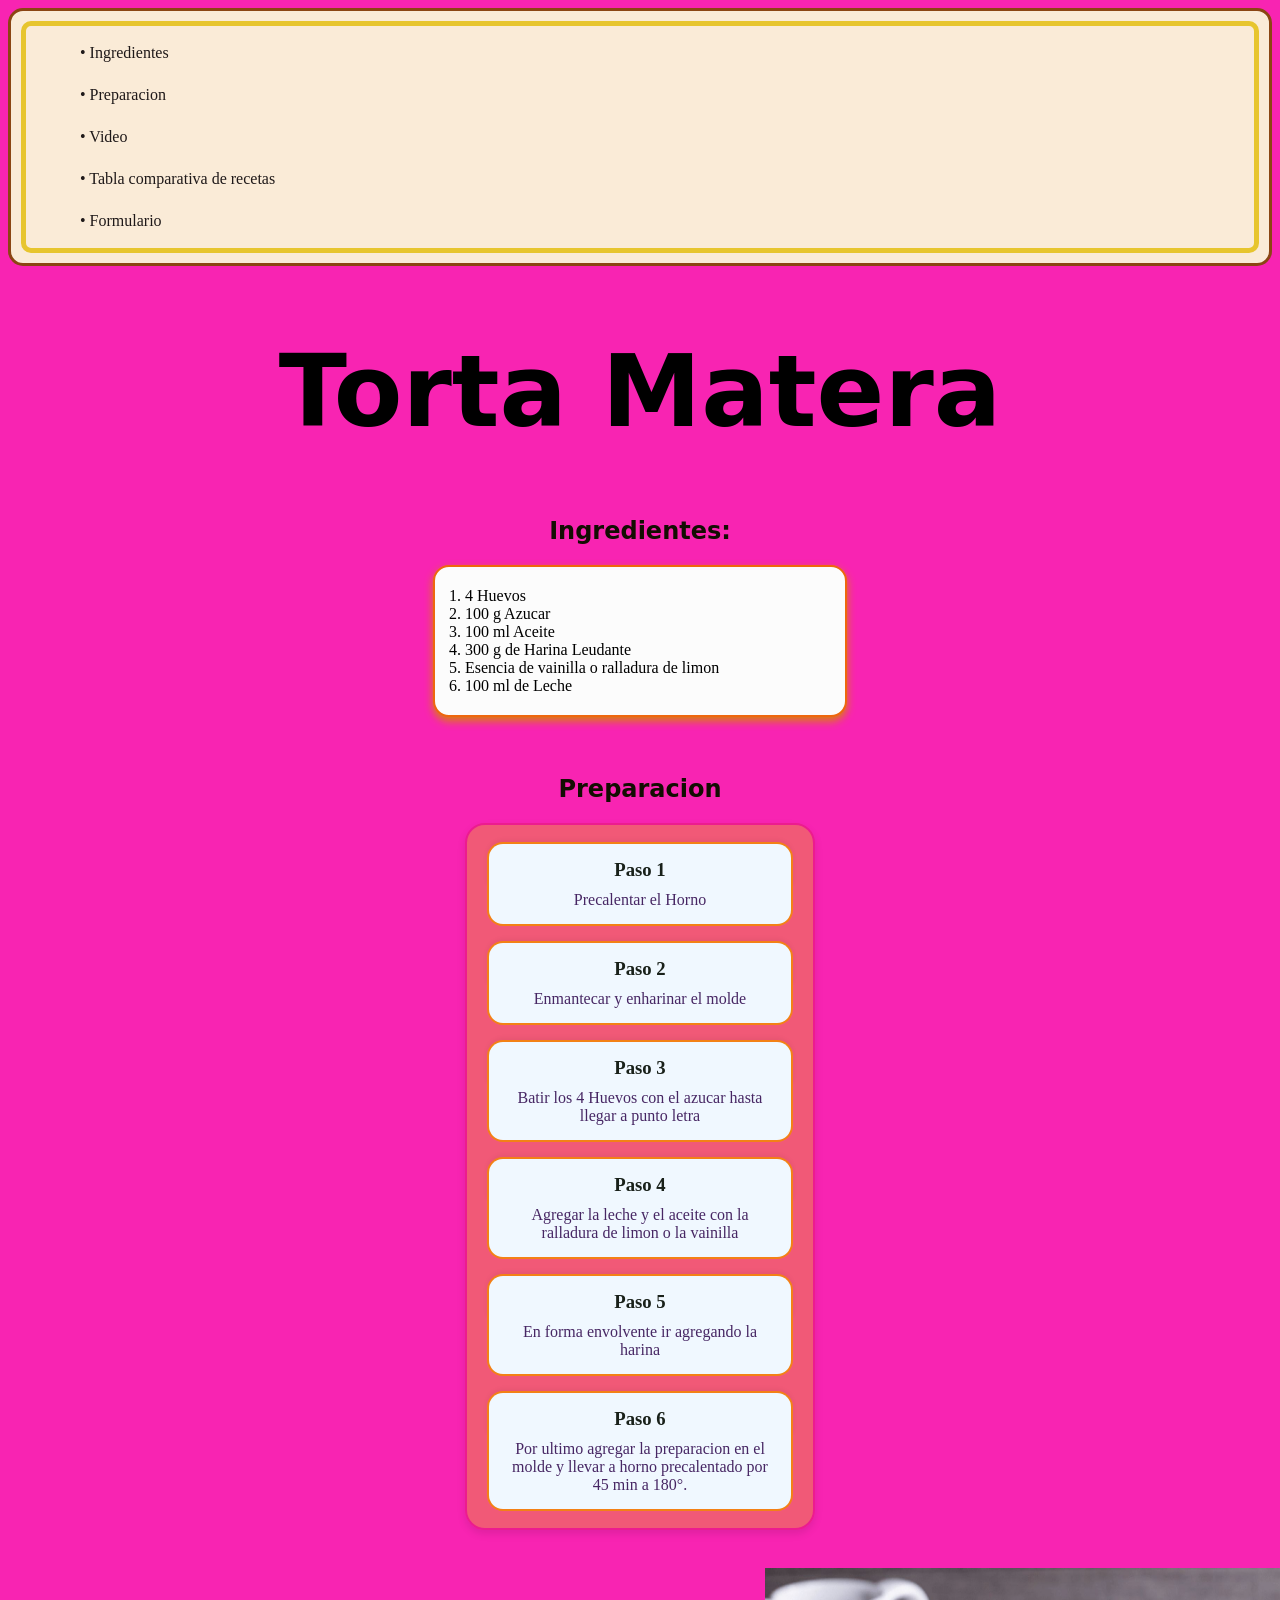
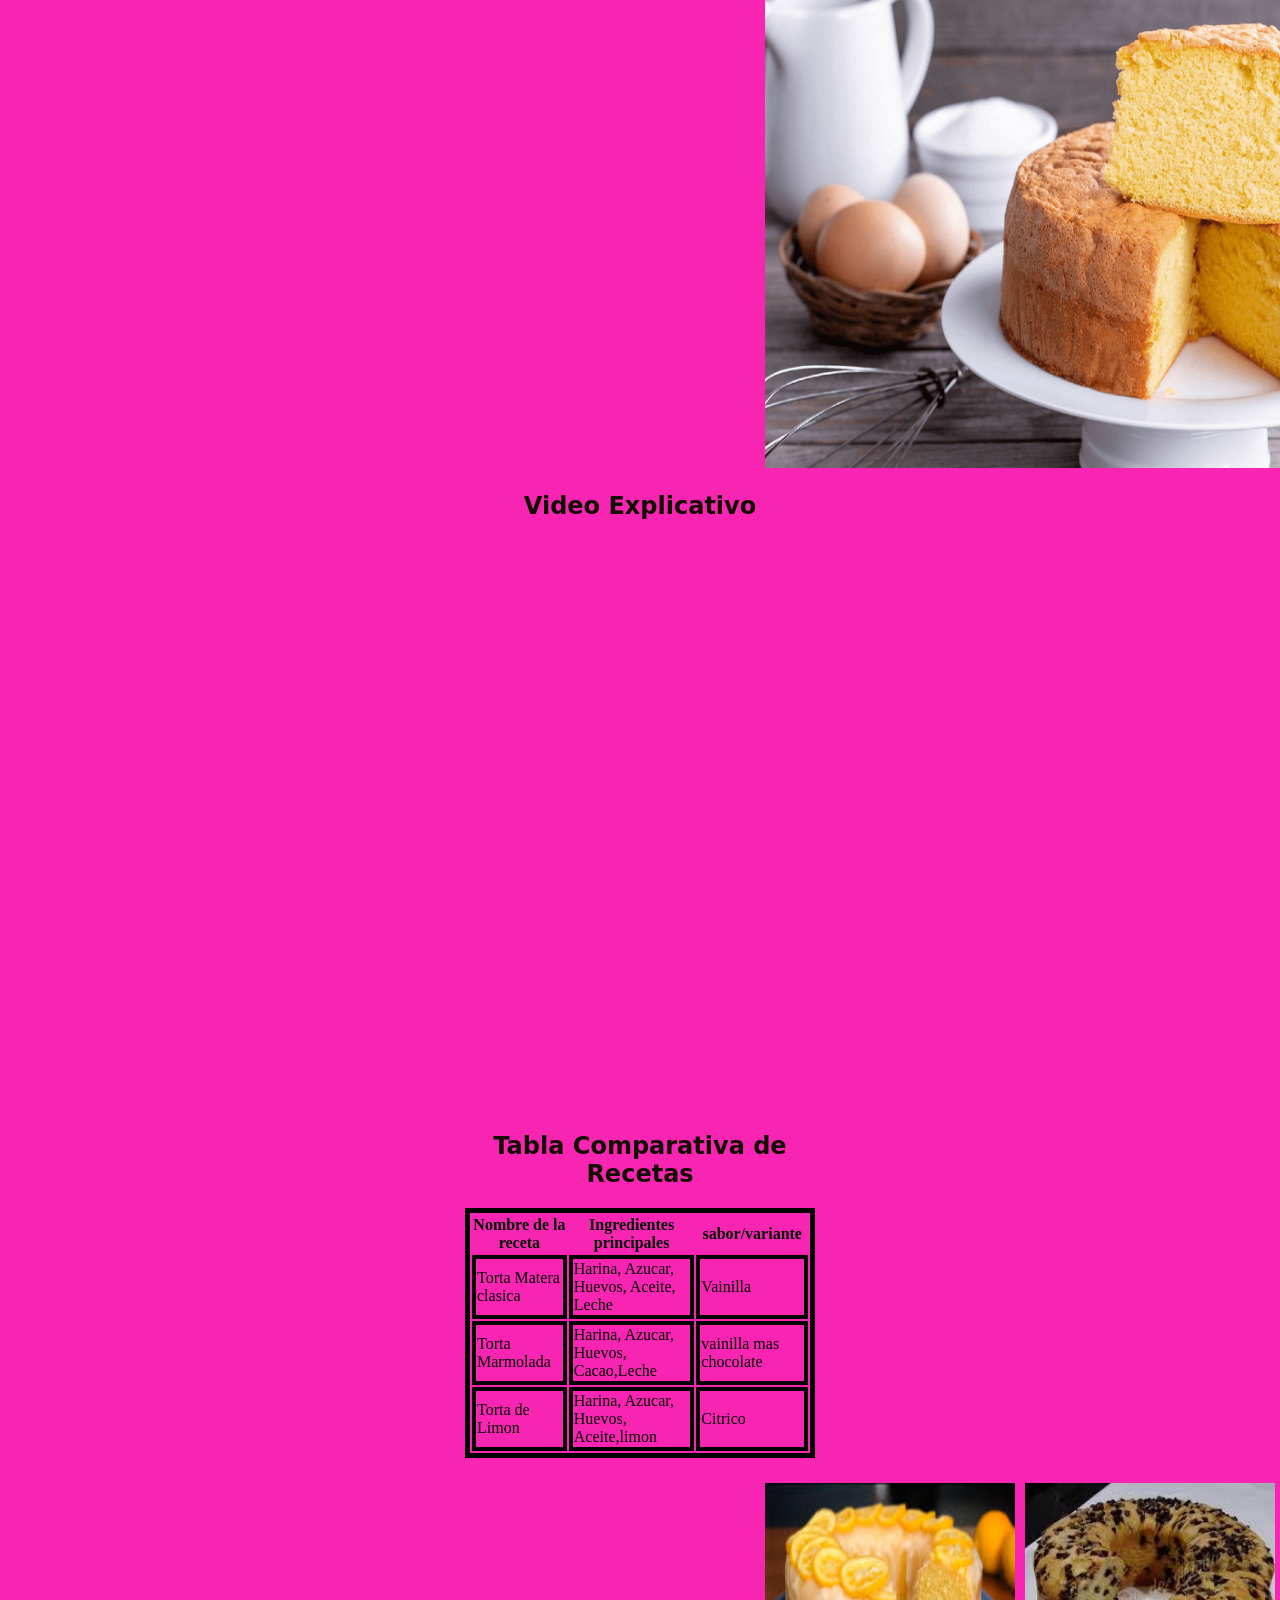
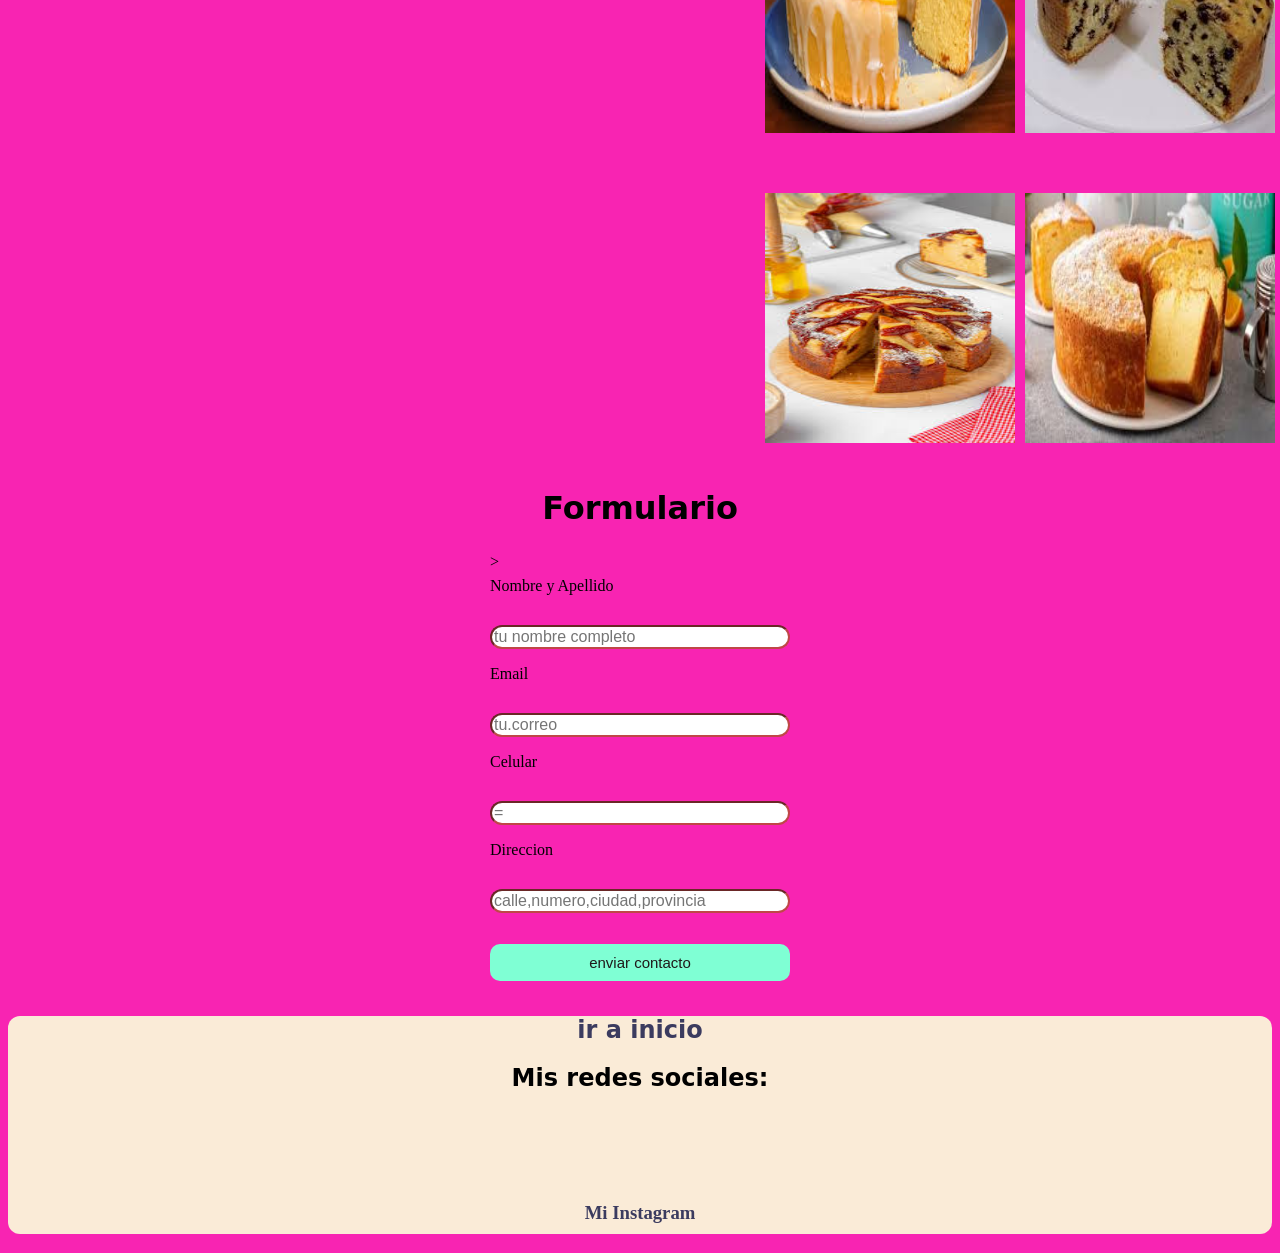
==== commit dd8a2799: "fix corrijo el boton" ====
--- a/index.html
+++ b/index.html
@@ -57,10 +57,13 @@
         <div id="diseño-de-paso">
         <section id="Paso1">
             <h2>Preparacion</h2>
+
+            <div class="tarjeta">
             <h3>Paso 1</h3>
             <p>
                 Precalentar el Horno
             </p>
+            
             <h3>Paso 2</h3>
             <p>
                 Enmantecar y enharinar el molde
@@ -69,19 +72,22 @@
             <p>
                 Batir los 4 Huevos con el azucar hasta llegar a punto letra
             </p>
+
             <h3>Paso 4</h3>
             <p>
                 Agregar la leche y el aceite con la ralladura de limon o la vainilla
             </p>
+        
             <h3>Paso 5</h3>
             <p>
                 En forma envolvente ir agregando la harina
-            </p>
+            </p> 
+        
             <h3>Paso 6</h3>
             <p>
                 Por ultimo agregar la preparacion en el molde y llevar a horno precalentado por 45 min a 180°. 
             </p>
-            </div>
+        </div>
             <br> 
             <img id="imagen" src="imagenes/torta matera.jpg" alt="imagen de torta matera" width="700" height="500">
         </section>
--- a/style.css
+++ b/style.css
@@ -119,18 +119,18 @@
 }
 .boton:hover {
     background-color:rgb(12,85,150);
-    transform: translateY(-3P);/*sube un poquito el boton*/
+    transform: translateY(-3px);/*sube un poquito el boton*/
 }
 .boton:active {
     transform: translateY(0);/*baja*/
 }
  #Paso1 h3,#Paso2 h3,#Paso3 h3,#Paso4 h3, #Paso4 h3,#Paso5 h3,#Paso6 h3 {
     background-color: aliceblue;
-    border:2px solid #f38116;
-    border-bottom: none;
+    border:2px solid#f38116;
+    border-bottom: #fcfcfc;
     border-radius: 16px 16px 0 0;
     max-width: 350px;
-    margin: 20px auto 0 auto;
+    margin: 15px auto 0 auto;
     padding: 15px 20px 5px 20px;
     box-shadow: 0px -2px 5px rgb(0, 0, 0,0.05);
     text-align: center;
@@ -141,7 +141,7 @@
     border-top: none;
     border-radius:0 0 16px 16px;
     max-width: 350px;
-    margin: 0 auto 20px auto;
+    margin: 0 auto 15px auto;
     padding: 5px 20px 15px 20px;
     text-align: center;
 }
@@ -218,4 +218,23 @@
 25% {transform:translateX(-10px);}
 50% {transform: translateX(10px);}
 75% {transform: translateX(-10px);}
-100% {transform: translateX(0);}+100% {transform: translateX(0);}
+}
+.tarjeta {/*agrgegue tarjeta*/
+    background-color: #e9903c7e;
+    border: 2px solid #ec1c8f;
+    border-radius: 20px;
+    padding: 2px 20px;
+    margin: 20px 0;
+    box-shadow: 0 4px 8px rgba(0, 0, 0,0.1);
+    transition: transform 0.3s ease, box-shadow 0.3s ease;
+
+}
+.tarjeta:hover{
+    transform: translateY(-5px);
+    box-shadow: 0 8px 16px rgba(0,0,0,0.5);
+}
+#diseño-de-paso {
+    max-width: 350px;
+    margin: 0 auto;
+}
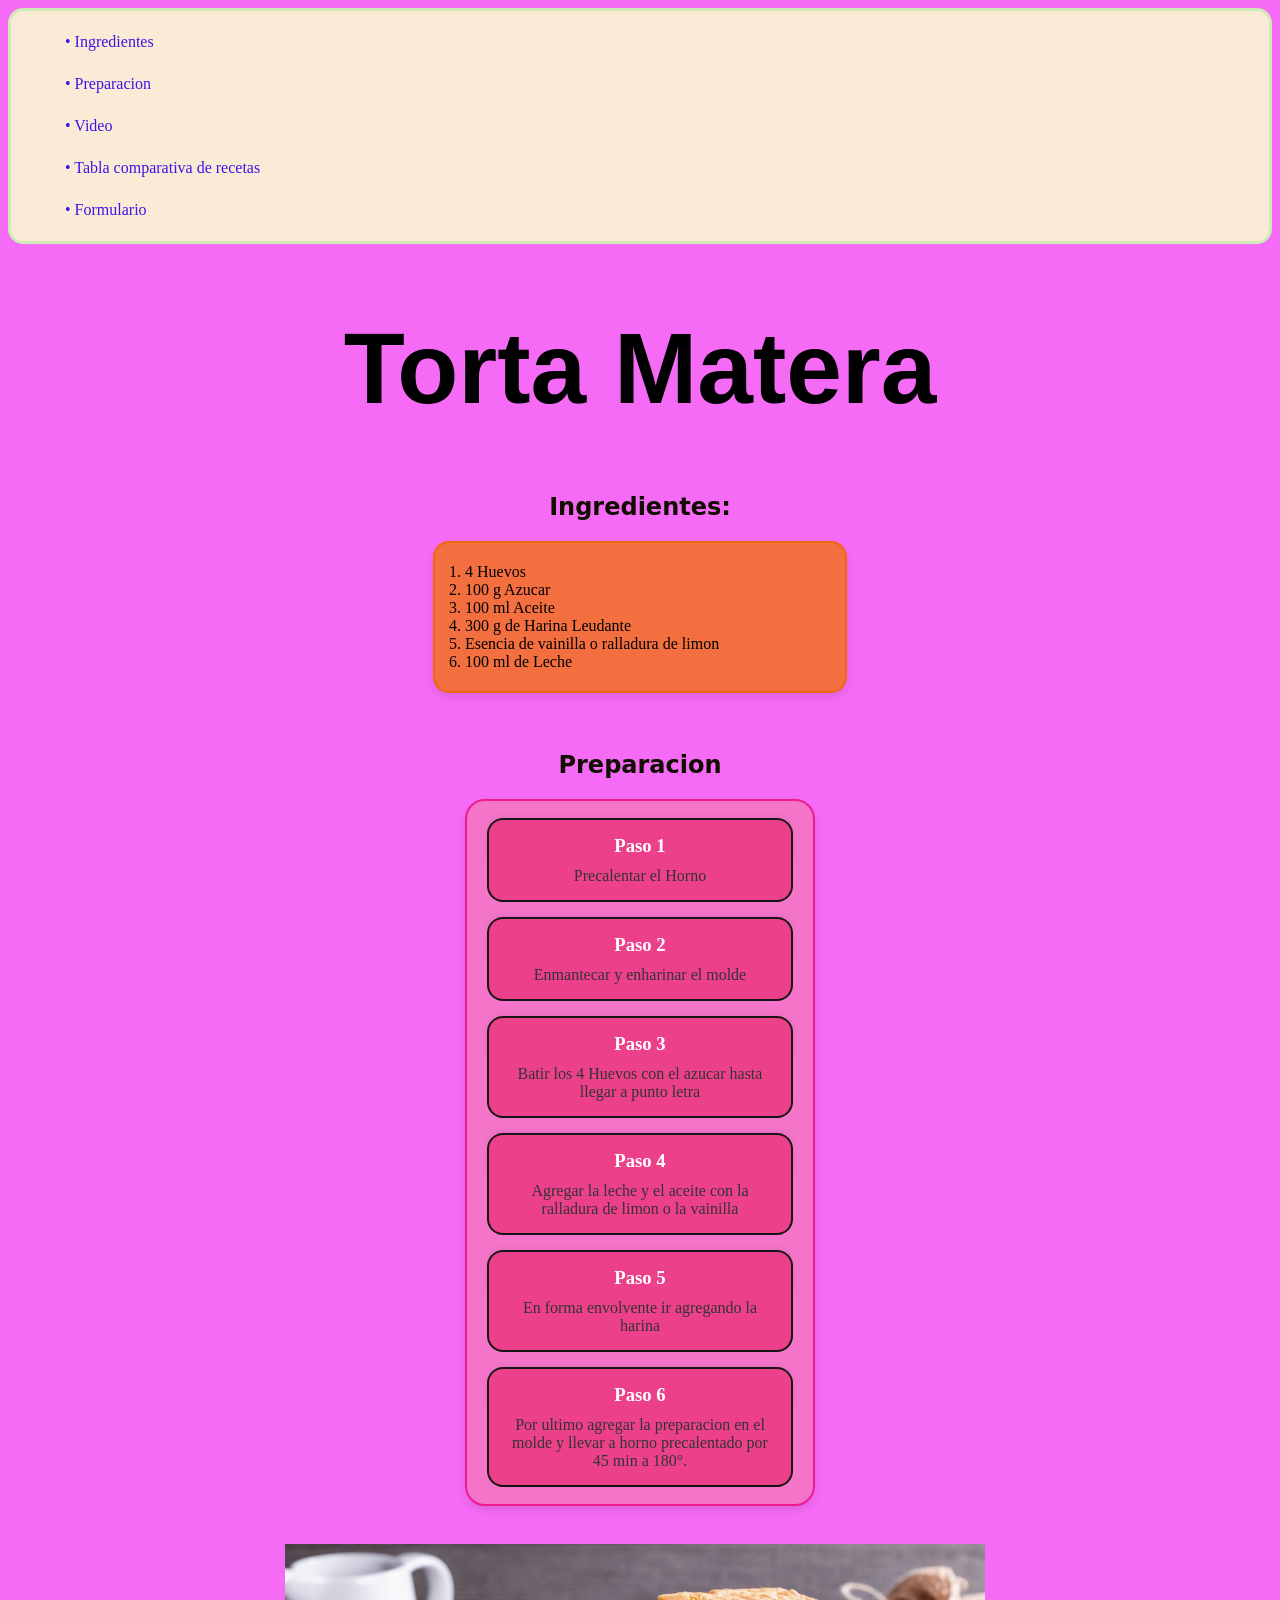
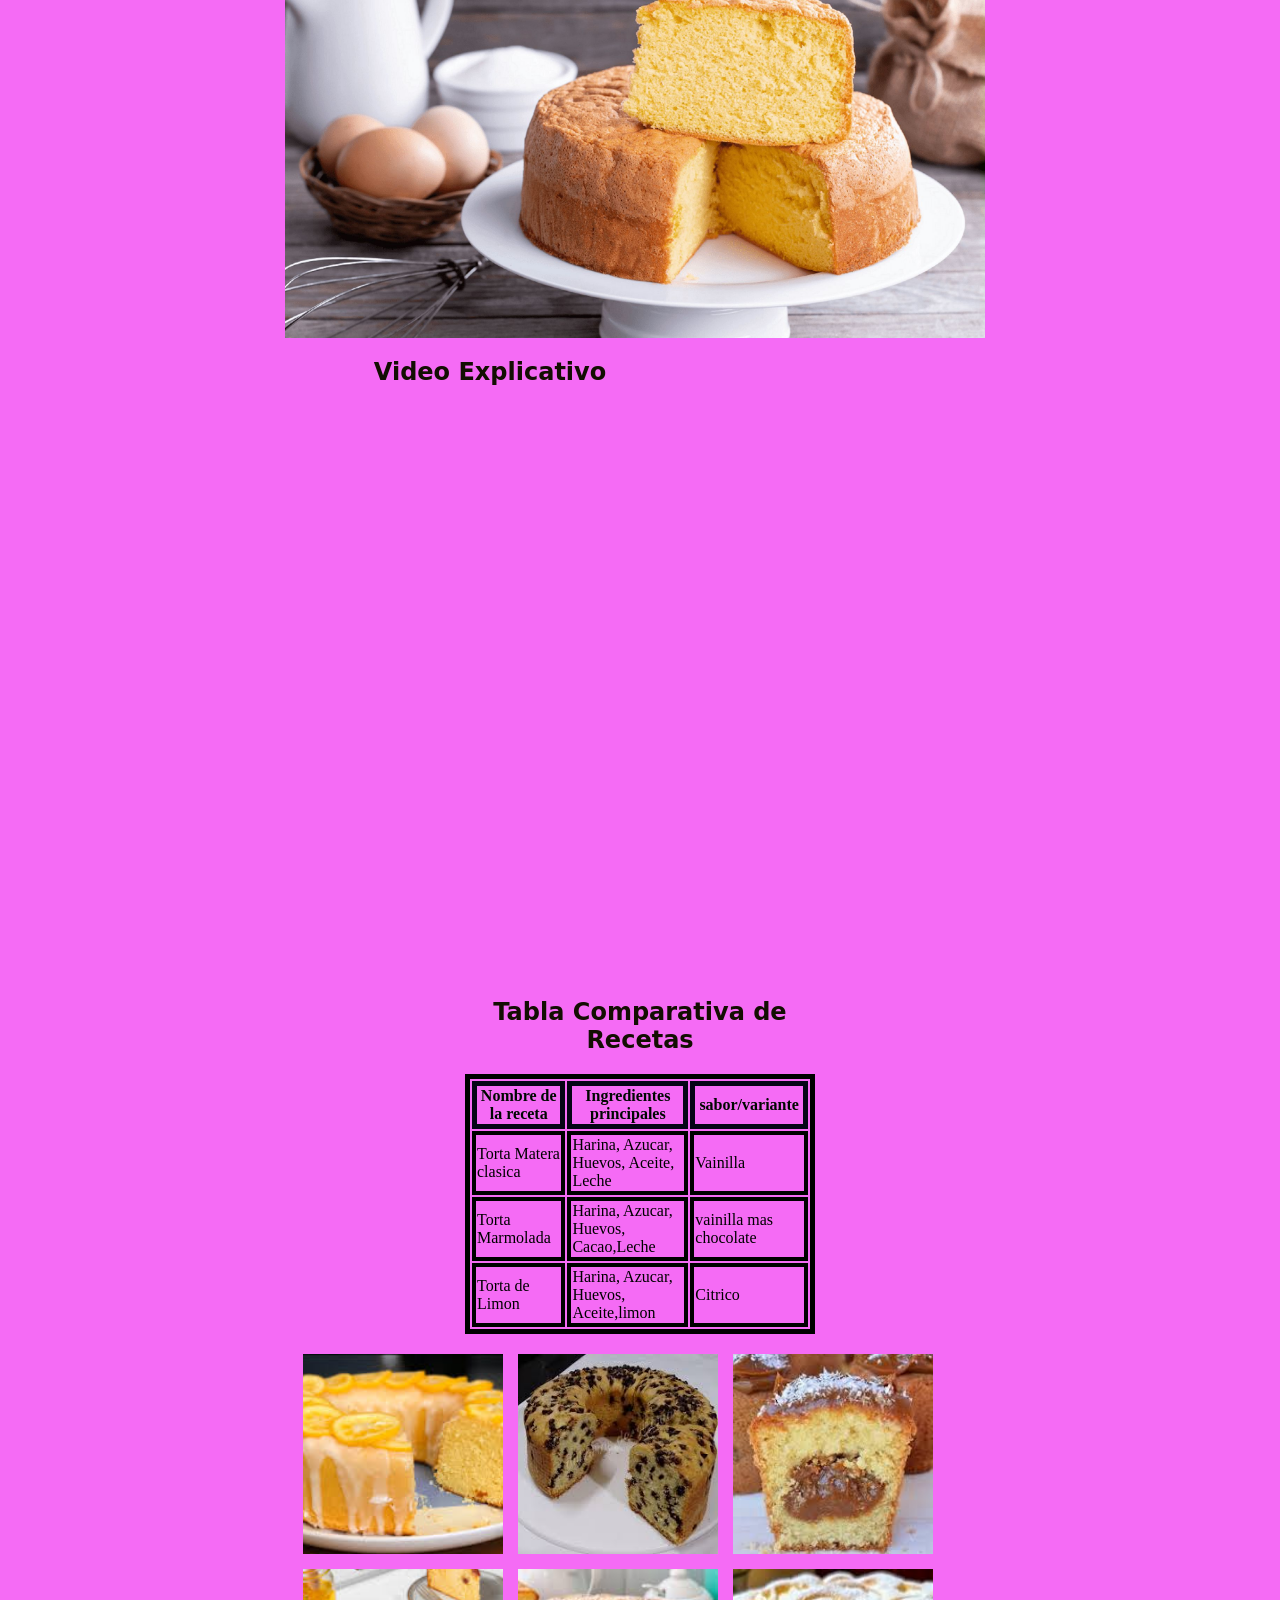
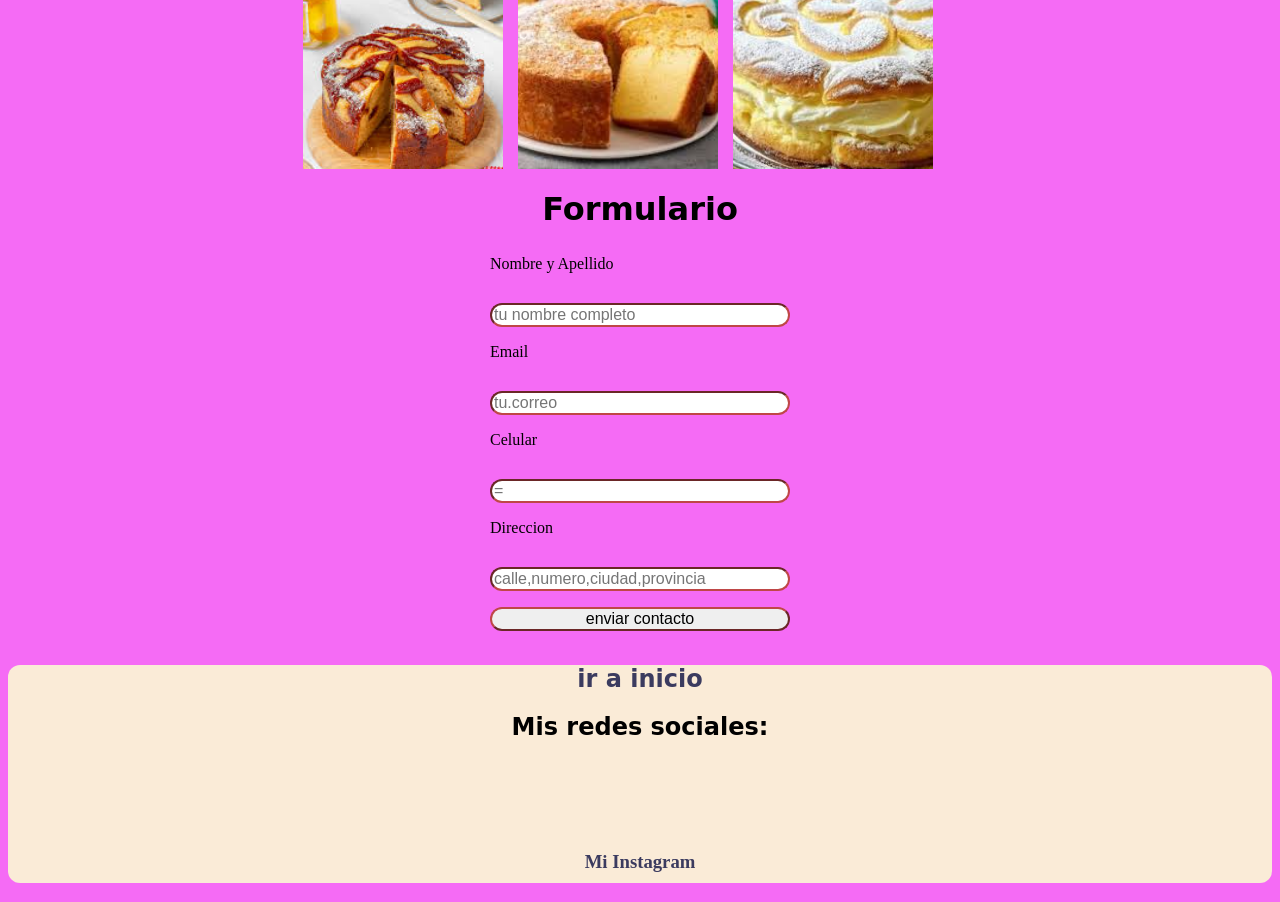
==== commit 7bed9c8e: "feat: subo repo actual" ====
--- a/index.html
+++ b/index.html
@@ -29,7 +29,7 @@
 
     <main>
         <h1 class="TM">Torta Matera</h1>
-        <section id="Ingredientes">
+        <section id="ingredientes">
             <h2>Ingredientes:</h2>
             <ol>
                 <li>
@@ -55,7 +55,7 @@
         </section> 
         <br>
         <div id="diseño-de-paso">
-        <section id="Paso1">
+        <section id="paso1">
             <h2>Preparacion</h2>
 
             <div class="tarjeta">
@@ -89,16 +89,25 @@
             </p>
         </div>
             <br> 
-            <img id="imagen" src="imagenes/torta matera.jpg" alt="imagen de torta matera" width="700" height="500">
+            <img id="imagen" src="imagenes/torta matera.jpg" 
+            alt="imagen de torta matera" 
+            width="700" 
+            height="500">
+   
         </section>
 
-        <section id="Video">
+        <section id="video">
             <H2>Video Explicativo</H2>
             
-            <iframe width="600" height="500" src="https://www.youtube.com/embed/2aUzrXgsaI8" title="Torta matera FACIL para el Dia del padre con pocos ingredientes" frameborder="0" allow="accelerometer; autoplay; clipboard-write; encrypted-media; gyroscope; picture-in-picture; web-share" referrerpolicy="strict-origin-when-cross-origin" allowfullscreen></iframe>
+            <iframe width="600"
+             height="500"
+            src="https://www.youtube.com/embed/2aUzrXgsaI8" 
+            title="Torta matera FACIL para el Dia del padre con pocos ingredientes" 
+            frameborder="0" 
+            allow="accelerometer; autoplay; clipboard-write; encrypted-media; gyroscope; picture-in-picture; web-share" referrerpolicy="strict-origin-when-cross-origin" allowfullscreen></iframe>
             <br><br><br><br>
         </section>
-        <section id="Tabla">
+        <section id="tabla-recetas">
             <h2> Tabla Comparativa de Recetas</h2>
             <table id="tabla">
                 <tr>
@@ -133,24 +142,35 @@
             <img src="imagenes/tm6.jpg" alt="torta matera con crema" class="img-achicar">
 
 </section>
-        <head> 
-            <title>Formulario</title>
-        </head>
-        <body>
+        
             <h1>Formulario</h1>
             <form action="#"method="post">
         
-                ><label for="nombre_apellido">Nombre y Apellido</label><br>
-                <input type="text"id="nombre_apellido" name="nombre_apellido" placeholder="tu nombre completo" requited>
+                <label for="nombre_apellido">Nombre y Apellido</label><br>
+                <input type="text"
+                id="nombre_apellido" 
+                name="nombre_apellido" 
+                placeholder="tu nombre completo" 
+                requered>
         
                 <label for="email">Email</label><br>
-                <input type="email id="email" name="email" placeholder="tu.correo"@emplo.com" requered>
+                <input type="email 
+                id="email" 
+                name="email" 
+                placeholder="tu.correo"@emplo.com" 
+                requered>
             
                 <label for="celular">Celular</label><br>
-                <input type="tel"id="celular" name="celular" placeholder="="ej:+5491112345678">
+                <input type="tel"
+                id="celular" 
+                name="celular"
+                placeholder="="Ej:+5491112345678">
             
                 <label for= "direccion">Direccion</label><br>
-                <input type="text" id="=direccion" name="direccion" placeholder="calle,numero,ciudad,provincia">
+                <input type="text"
+                 id="direccion" 
+                 name="direccion" 
+                 placeholder="calle,numero,ciudad,provincia">
             
             <input type="submit" value="enviar contacto" class="boton">
 
@@ -164,7 +184,7 @@
     
         <H2><a class="enlase" href="#Ini">ir a inicio</a></H2>
         <H2>Mis redes sociales:</H2>
-        <H3><a class="enlase" href="https://www.instagram.com/natycsoto?igsh=Y2Ryb3FhNHZneHpi" target="_blan">Mi Instagram</a></H3>
+        <H3><a class="enlase" href="https://www.instagram.com/natycsoto?igsh=Y2Ryb3FhNHZneHpi" target="_blank">Mi Instagram</a></H3>
       
 
     </footer>
--- a/style.css
+++ b/style.css
@@ -1,12 +1,11 @@
-:root {/*lugar donde define variable*/
---colorprimario: rgb(14, 221, 49);/*variables donde guardo color principal */
---colorfondo:rgba(248, 7, 168, 0.884);/*guarda color de fondo de la pagina*/
+:root {
+--colorprimario: rgb(14, 221, 49);
+--colorfondo:rgba(248, 7, 148, 0.719);
 --letratitulo:system-ui, -apple-system, BlinkMacSystemFont, 'Segoe UI', Roboto, Oxygen, Ubuntu, Cantarell, 'Open Sans', 'Helvetica Neue', sans-serif
-/*guarda la fuente que se usa para los titulos*/
 }
 
 body {
-    background-color:var(--colorfondo);/*usando la variable para el color de fondo*/
+    background-color:rgba(240, 10, 240, 0.603)
 }
 h1, h2 {
     color:black;
@@ -19,13 +18,13 @@
 }
 ol {
     
-    background-color: #fcfcfc;
+    background-color: #f37208c2;
     border: 2px solid #ee670d;
     border-radius: 16px;
     max-width: 350px;
     margin:20px auto;
     padding: 20px 30px;
-    box-shadow:0px 4px 8px rgb(216, 132, 7);
+    box-shadow:0px 4px 8px rgba(0, 0, 0, 0.1);
 }
 
 h3 {
@@ -37,12 +36,12 @@
 }
   p {
     text-align:center;   
-    color: rgb(71, 39, 100);
-
-}
-
-.TM { /*clases*/
-    font-family: "Manufacturing Consent", system-ui;
+    color: rgb(111, 17, 199);
+
+}
+
+.TM { 
+    font-family:Arial, Helvetica, sans-serif;
     text-align: center;
     font-size: 100px;
 }
@@ -51,28 +50,25 @@
 header {
     background-color:antiquewhite;
     border-radius:  15px;
-    border:saddlebrown solid ;
+    border:rgba(95, 235, 95, 0.281) solid ;
    
 
 }
 
 .lista ul {
-    color:hsl(325, 86%, 52%);
-    list-style: none;
-    border: 5px solid #e7c52e;
-    border-radius: 10px;
-    margin: 10px; 
-
-
+   display: block;
+   justify-content: center;
+   gap: 15px;
+   list-style: none;
 
 }
 .lista li {
-    color: hsl(22, 85%, 45%);
+    color: hsla(323, 85%, 45%, 0.11);
     margin: 12px 0;
 }
 .lista a {
     text-decoration: none;
-    color:#1f1919;
+    color:#4113e7;
     font-size: 16px;
     padding: 6px 14px;
     display: inline-block;
@@ -86,16 +82,12 @@
 
 }
 #tabla {
-    border-color: blue;
     border:5px solid;
     margin: 0 auto;
-
-    
-
 }
 #tabla th {
-    color:rgb(1, 14, 4);
-    border: 5px;  
+    color:rgb(0, 8, 2);
+    border: 5px solid rgb(5, 4, 22) 
 
 }
 #tabla td,th { 
@@ -106,53 +98,64 @@
 
 }
 .boton {/*boton con estilo*/
-    background-color: aquamarine;/*color de fondo*/
-    color: #1f1919;/*color de letras*/
-    font-size: 15px;/*tamaño de letra*/
-    border: medium;
-    padding: 10px;
-    border-radius: 10px;
-    cursor: pointer;/*que se vea distinto a pasar el cursor*/
-    margin-top: 15px;
-    font-weight: 500;
-    transition: all 0.3s ease;/*efecto suave al cambiar estilo*/
-}
-.boton:hover {
-    background-color:rgb(12,85,150);
-    transform: translateY(-3px);/*sube un poquito el boton*/
-}
-.boton:active {
-    transform: translateY(0);/*baja*/
-}
- #Paso1 h3,#Paso2 h3,#Paso3 h3,#Paso4 h3, #Paso4 h3,#Paso5 h3,#Paso6 h3 {
-    background-color: aliceblue;
-    border:2px solid#f38116;
+   transition: all 0.3s ease;
+}
+.boton:hover {/*boton hover*/
+    transform: translateY(-3px);
+}
+
+ #paso1 h3,#paso2 h3,#paso3 h3, #paso4 h3,#paso5 h3,#paso6 h3 {
+    background-color: rgba(233, 30, 98, 0.596);
+    border: 2px solid #181615;
     border-bottom: #fcfcfc;
     border-radius: 16px 16px 0 0;
     max-width: 350px;
     margin: 15px auto 0 auto;
     padding: 15px 20px 5px 20px;
-    box-shadow: 0px -2px 5px rgb(0, 0, 0,0.05);
-    text-align: center;
+    box-shadow: 0px -2px 5px rgba(0, 0, 0,0.05);
+    text-align: center;
+    color: white;
  }
-#Paso1 p, #Paso2 p, #Paso3 p, #Paso4 p,#Paso5 p, #Paso6 p{
-    background-color: aliceblue;
-    border:2px solid#f38116;
+#paso1 p, #paso2 p, #paso3 p, #paso4 p,#paso5 p, #paso6 p{
+    background-color: rgba(233, 30, 98, 0.596);
+    border:2px solid#141414;
     border-top: none;
     border-radius:0 0 16px 16px;
     max-width: 350px;
     margin: 0 auto 15px auto;
     padding: 5px 20px 15px 20px;
     text-align: center;
+    color: #333;
 }
    
 #imagen {
-    align-items: center;
-    margin-left: 300px;
+    display: block;
+    margin-left:  auto;
+    margin-right: auto;
+    float: none;
+    position: relative;
+    left: 0;
+    right: 0;
+    transform: translateX(-180px);
+    max-width: 250%;
+    height: auto;
+    transition: all 0.3s ease;
+    cursor: pointer;
+}
+#imagen:hover {
+    transform: scale(1.05);
 }
 iframe{
     display: block;
     margin: 0 auto;
+}
+#video {
+    text-align: center;
+    display: block;
+    margin-left: auto;
+    margin-right: auto;
+    transition: all 0.3s ease;
+    transform: translateX(-150px);
 }
 footer{
     background-color: antiquewhite;
@@ -182,21 +185,30 @@
 }
 #galeria-de-imagenes {
     display: grid ;
-    grid-template-columns: repeat(3, auto);
+    grid-template-columns: repeat(3, 1fr);
+    gap: 15px;
+    width: 90%;
+    max-width: 1000px;
+    margin: 20px auto;
+    margin-left: auto;
+    margin-right: auto;
+    padding-left: 0;
+    padding-right: 0;
+    transform: translateX(-180px);
+    justify-items: center;
     align-items: center;
-    margin-left: 300px;
-    gap: 10px;
-    grid-template-rows: 300px 300px; 
-    width: 200px;    
-
+    position: relative;
+    
 }
 #galeria-de-imagenes img {
-    width: 250px;
-    height: 250px;
-    transition: transform 0.3s ease;
-}
-.img-crecer:hover {/*efectos hover individuales por imagen*/
-    transform: scale(1.08);
+    width: 200px;
+    height: 200px;
+    object-fit: cover;
+    display: block;
+}
+/*efectos hover individuales por imagen*/
+.img-crecer:hover {
+        transform: scale(1.08);
 }
 .img-rotar:hover {
     transform: rotate(5deg);
@@ -213,6 +225,7 @@
 .img-achicar:hover {
     transform: scale(0.95);
 }
+/*animacion*/
 @keyframes sacudir {
 0% {transform:translateX(0);}
 25% {transform:translateX(-10px);}
@@ -220,15 +233,15 @@
 75% {transform: translateX(-10px);}
 100% {transform: translateX(0);}
 }
-.tarjeta {/*agrgegue tarjeta*/
-    background-color: #e9903c7e;
+/*agregue tarjeta*/
+.tarjeta {
+    background-color: #e9903c3d;
     border: 2px solid #ec1c8f;
     border-radius: 20px;
     padding: 2px 20px;
     margin: 20px 0;
     box-shadow: 0 4px 8px rgba(0, 0, 0,0.1);
     transition: transform 0.3s ease, box-shadow 0.3s ease;
-
 }
 .tarjeta:hover{
     transform: translateY(-5px);
@@ -237,4 +250,36 @@
 #diseño-de-paso {
     max-width: 350px;
     margin: 0 auto;
-}+}
+/*responsive tablet*/
+@media (max-width:768px) {
+    .TM {
+        font-size: 60px;
+    }
+#galeria-de-imagenes {
+    grid-template-columns: repeat(2,1fr);
+}
+}
+/*responsive celular*/
+@media (max-width:480px) {
+    .lista ul {
+        flex-direction:column;
+        align-items: center;
+    }
+    .TM {
+        font-size: 40px;
+    }
+    #galeria-de-imagenes {
+        grid-template-columns: 1fr;
+        width: 100%;
+        height: auto;
+    }
+    form {
+        width: 90%;
+    }
+iframe {
+    width: 100%;
+    height: 250px;
+}
+}
+
